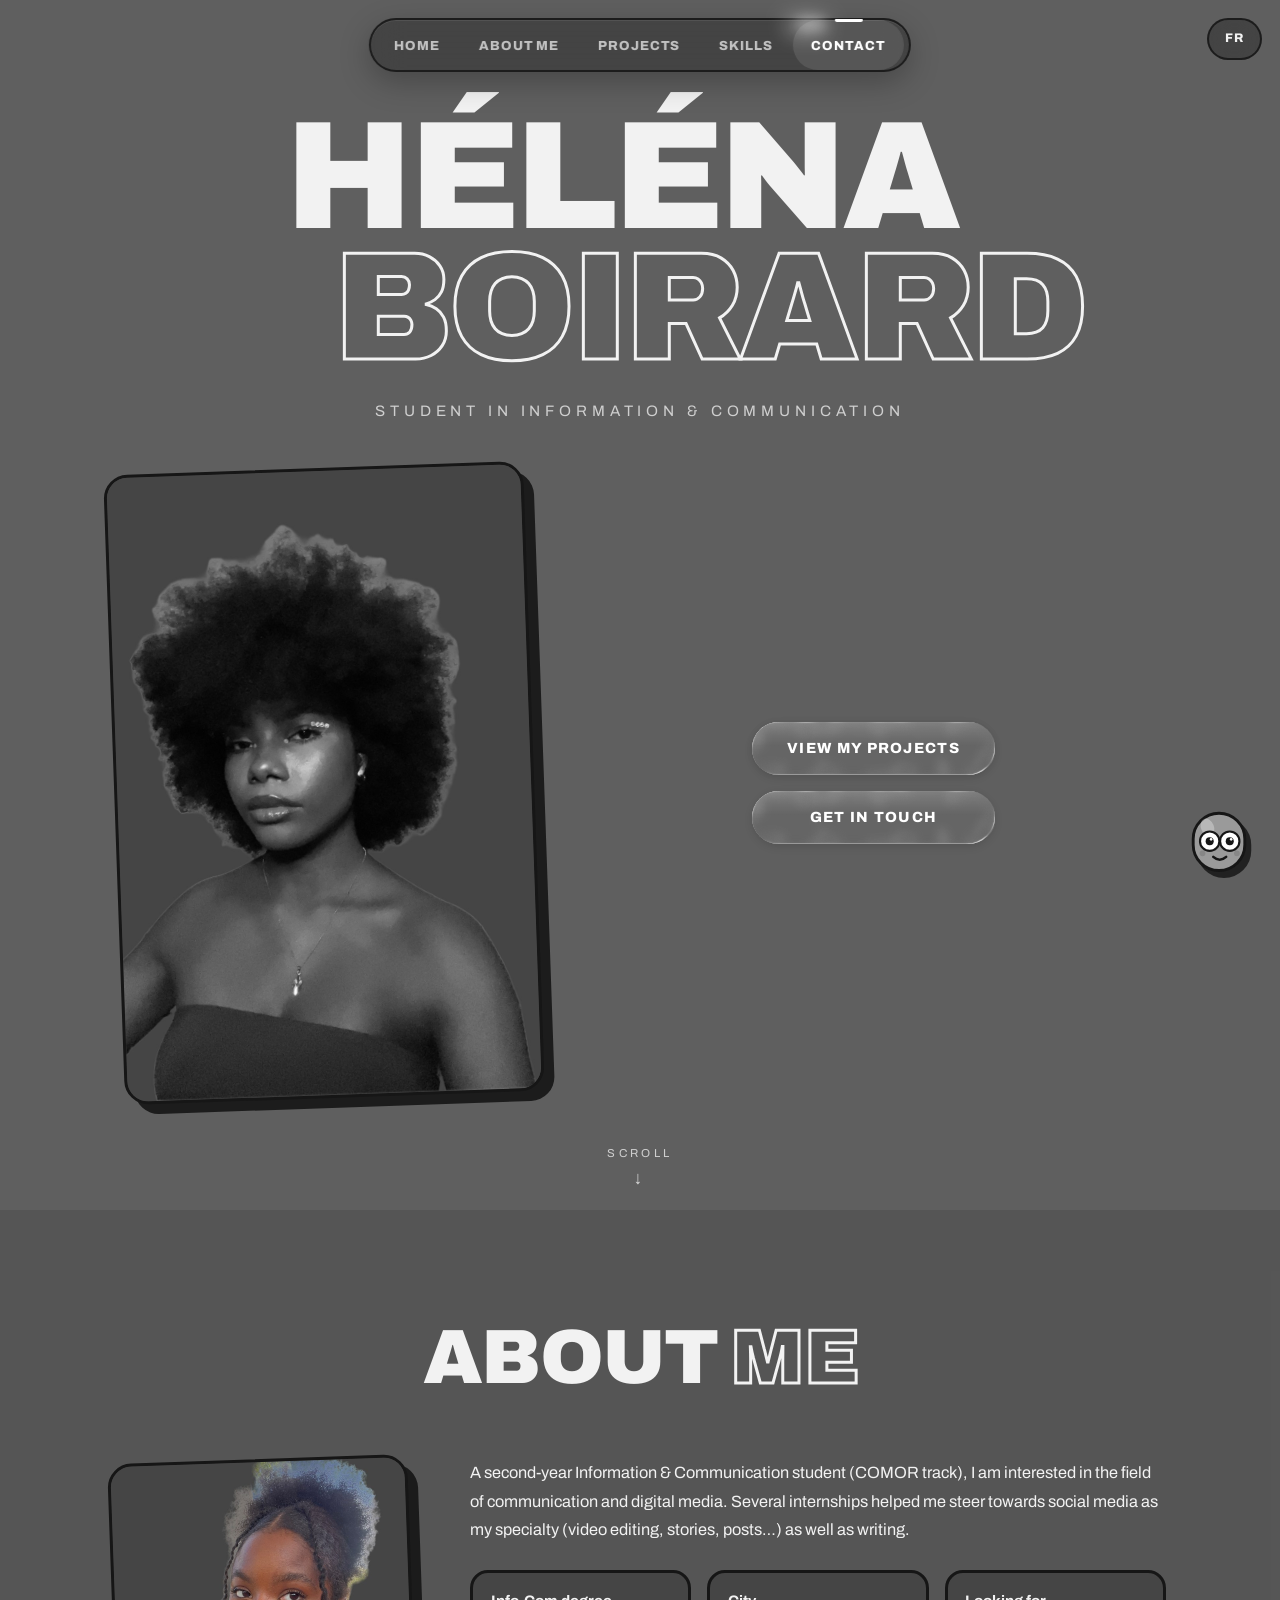
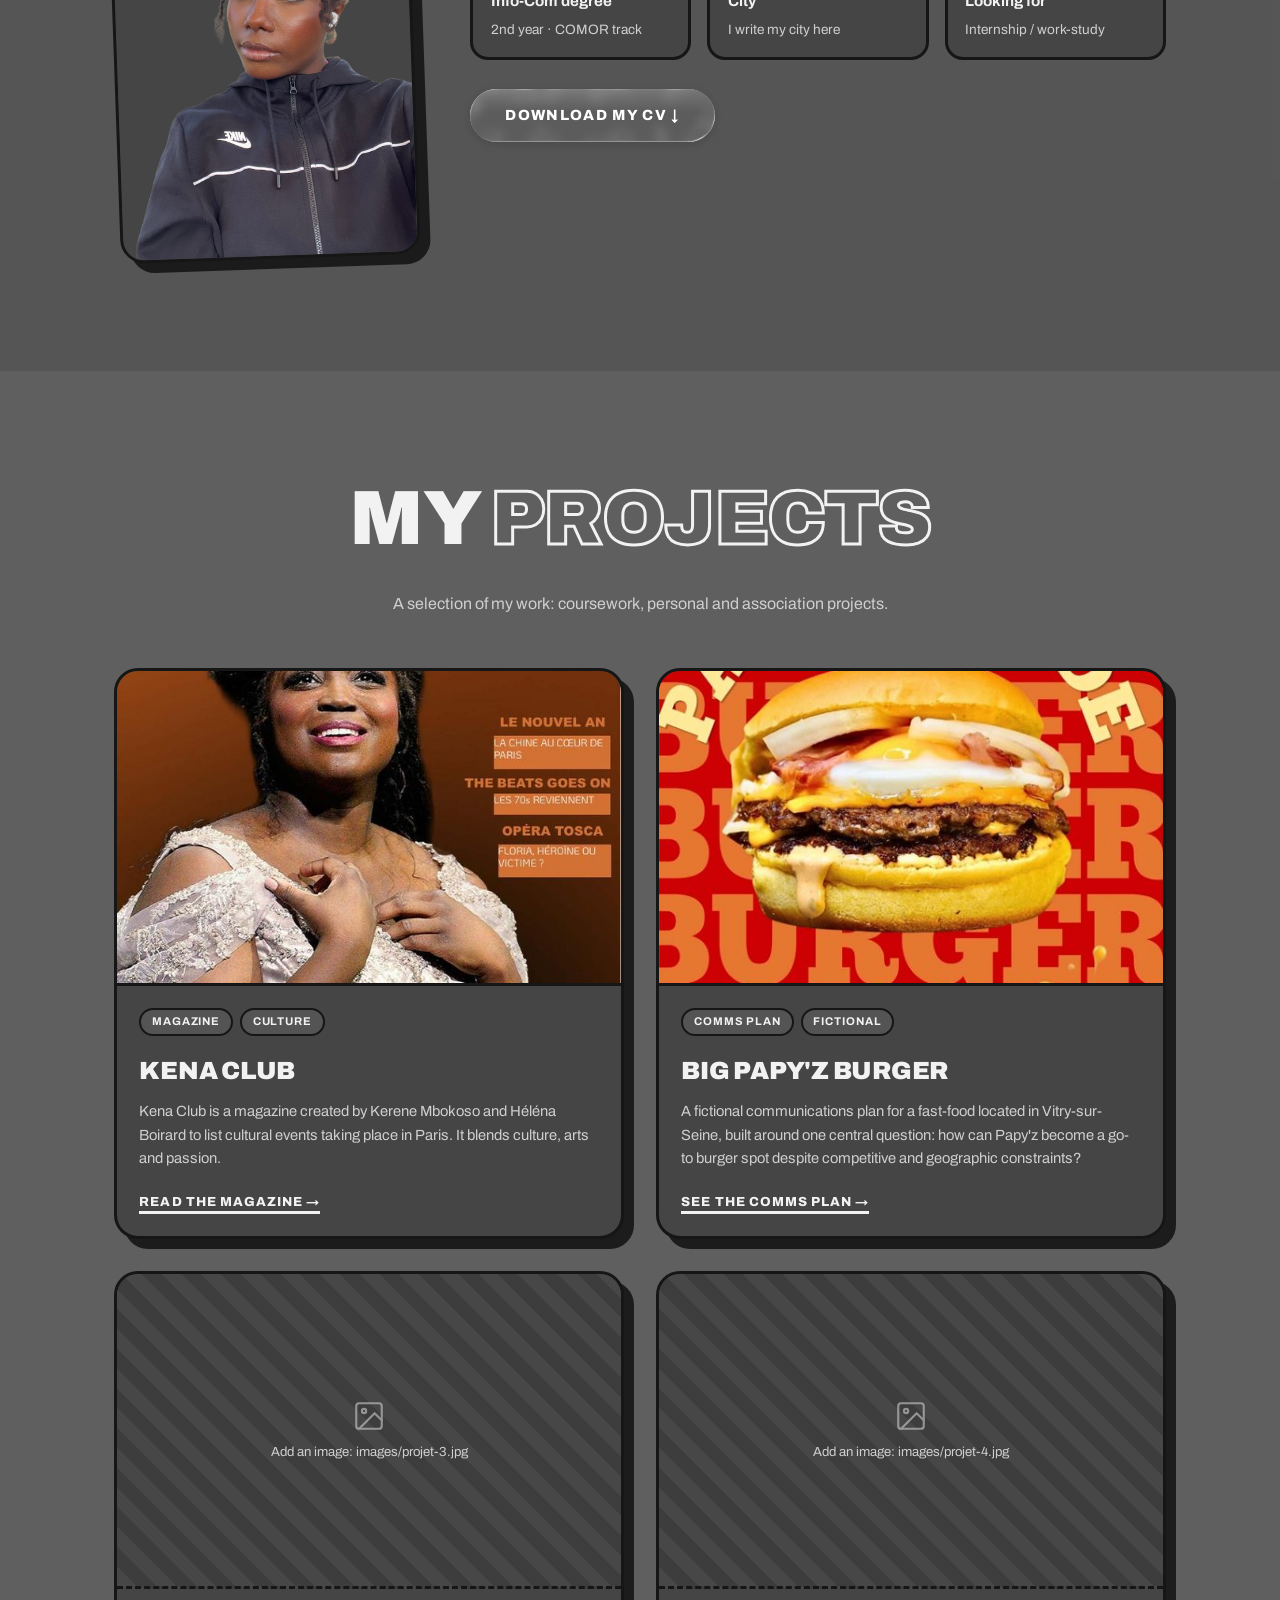
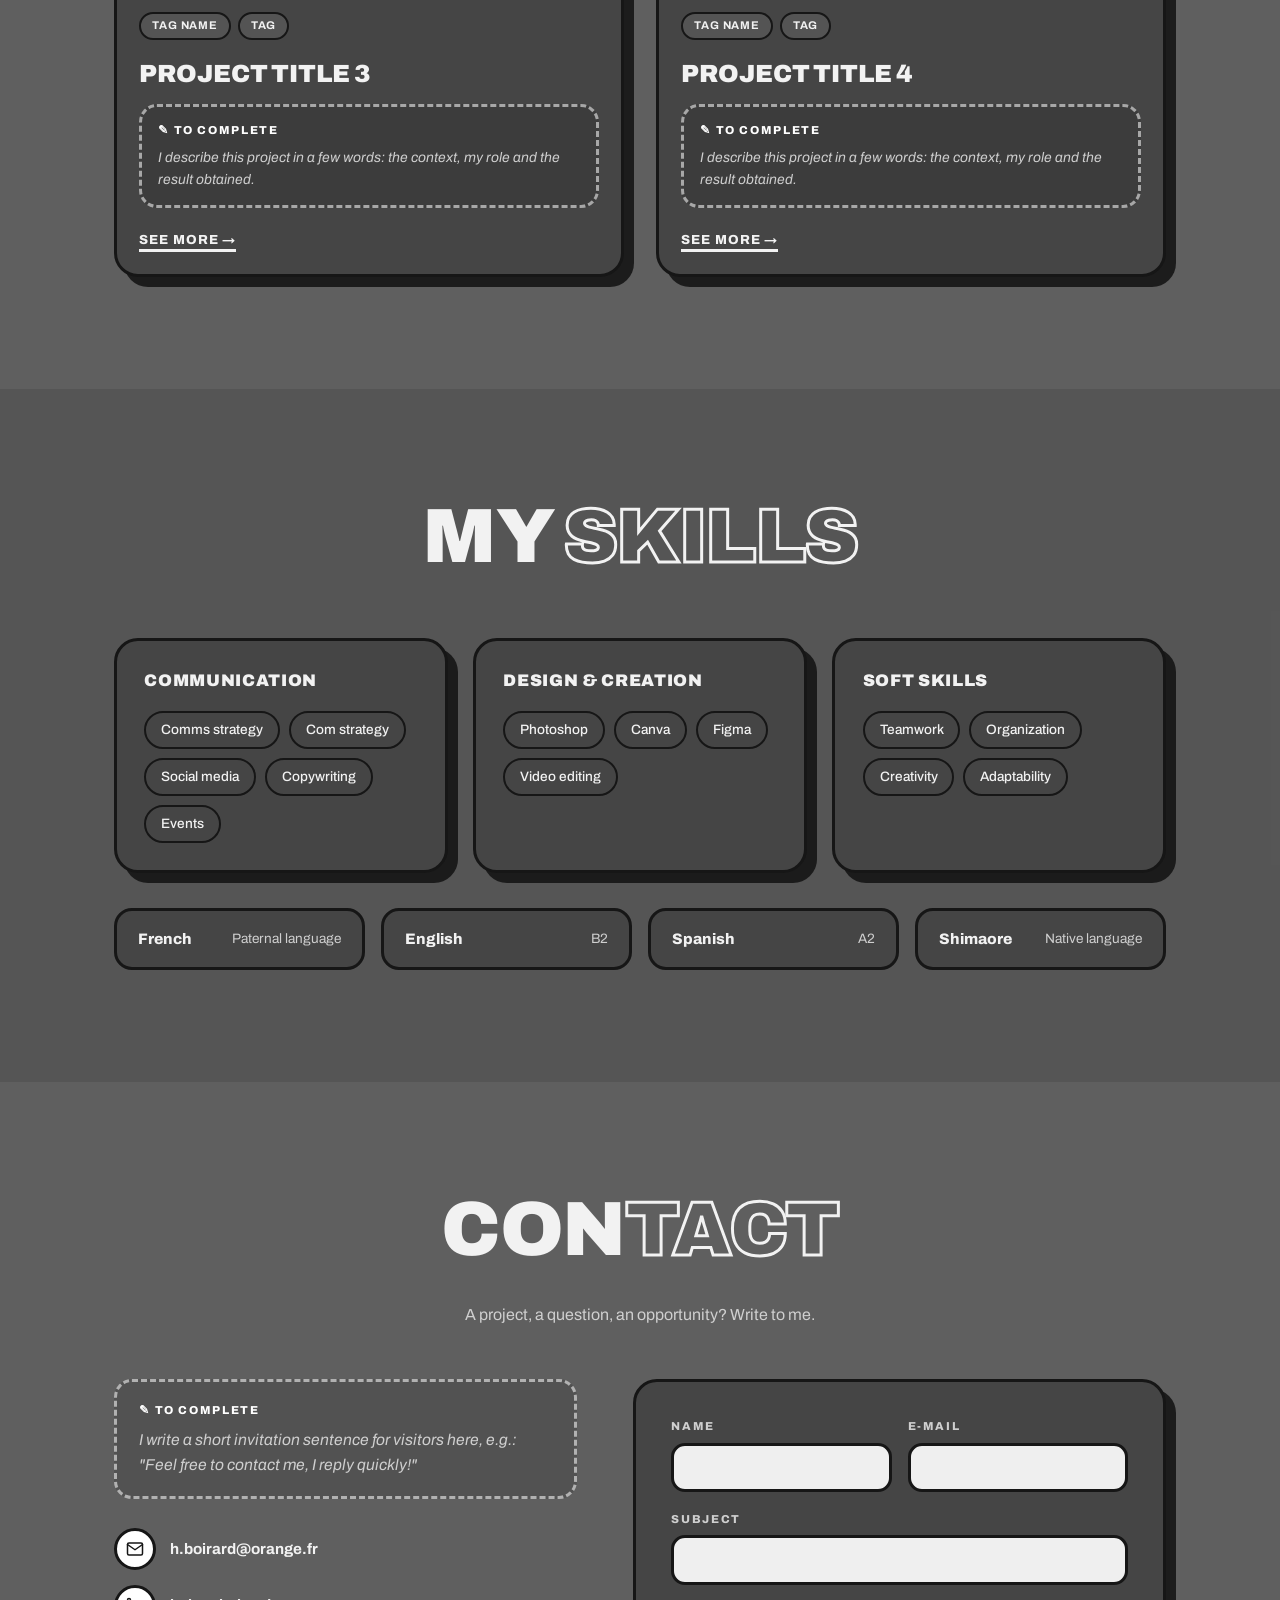
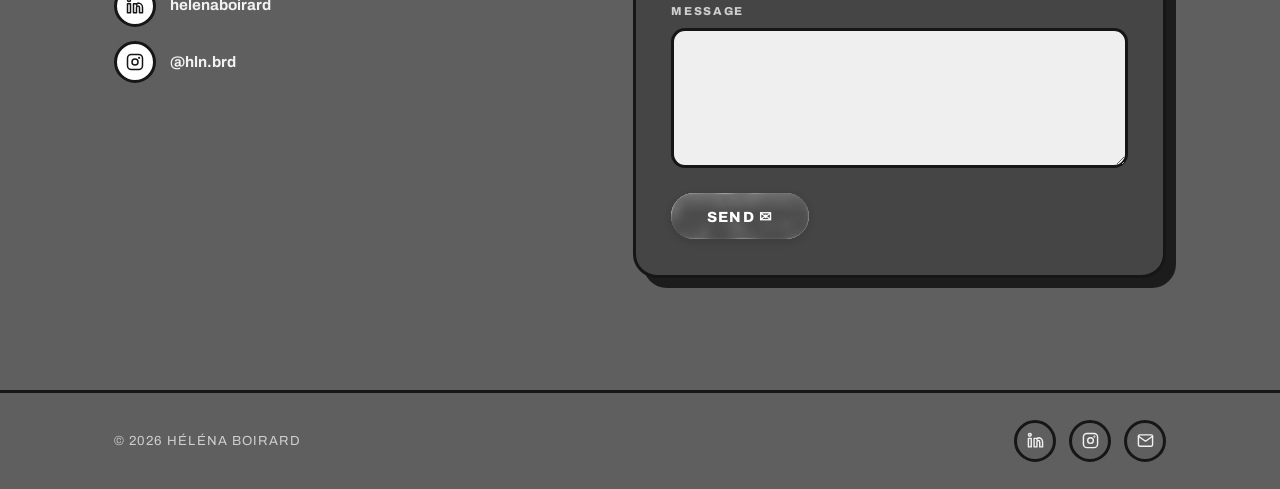
==== en/index.html @ ea080dcd "Textes réels : présentation À propos + description Papy'z (FR/EN), carte BUT 2e année COMOR" ====
<!DOCTYPE html>
<html lang="en">
<head>
  <meta charset="UTF-8">
  <meta name="viewport" content="width=device-width, initial-scale=1.0">
  <title>Héléna Boirard — Portfolio</title>
  <meta name="description" content="Portfolio of Héléna Boirard, student in Information & Communication.">
  <link rel="preconnect" href="https://fonts.googleapis.com">
  <link rel="preconnect" href="https://fonts.gstatic.com" crossorigin>
  <link href="https://fonts.googleapis.com/css2?family=Archivo:wght@500;700;900&display=swap" rel="stylesheet">
  <link rel="stylesheet" href="../css/style.css">
</head>
<body>

  <nav class="tube-nav" aria-label="Main navigation">
    <div class="tube-inner">
      <a class="tube-item active" href="#accueil">
        <span class="tube-text">Home</span>
        <span class="tube-icon"><svg width="18" height="18" viewBox="0 0 24 24" fill="none" stroke="currentColor" stroke-width="2.5" stroke-linecap="round" stroke-linejoin="round"><path d="M3 9l9-7 9 7v11a2 2 0 0 1-2 2H5a2 2 0 0 1-2-2z"/><polyline points="9 22 9 12 15 12 15 22"/></svg></span>
      </a>
      <a class="tube-item" href="#apropos">
        <span class="tube-text">About me</span>
        <span class="tube-icon"><svg width="18" height="18" viewBox="0 0 24 24" fill="none" stroke="currentColor" stroke-width="2.5" stroke-linecap="round" stroke-linejoin="round"><path d="M20 21v-2a4 4 0 0 0-4-4H8a4 4 0 0 0-4 4v2"/><circle cx="12" cy="7" r="4"/></svg></span>
      </a>
      <a class="tube-item" href="#projets">
        <span class="tube-text">Projects</span>
        <span class="tube-icon"><svg width="18" height="18" viewBox="0 0 24 24" fill="none" stroke="currentColor" stroke-width="2.5" stroke-linecap="round" stroke-linejoin="round"><rect x="2" y="7" width="20" height="14" rx="2"/><path d="M16 21V5a2 2 0 0 0-2-2h-4a2 2 0 0 0-2 2v16"/></svg></span>
      </a>
      <a class="tube-item" href="#competences">
        <span class="tube-text">Skills</span>
        <span class="tube-icon"><svg width="18" height="18" viewBox="0 0 24 24" fill="none" stroke="currentColor" stroke-width="2.5" stroke-linecap="round" stroke-linejoin="round"><polygon points="13 2 3 14 12 14 11 22 21 10 12 10 13 2"/></svg></span>
      </a>
      <a class="tube-item" href="#contact">
        <span class="tube-text">Contact</span>
        <span class="tube-icon"><svg width="18" height="18" viewBox="0 0 24 24" fill="none" stroke="currentColor" stroke-width="2.5" stroke-linecap="round" stroke-linejoin="round"><path d="M4 4h16c1.1 0 2 .9 2 2v12c0 1.1-.9 2-2 2H4c-1.1 0-2-.9-2-2V6c0-1.1.9-2 2-2z"/><path d="M22 6l-10 7L2 6"/></svg></span>
      </a>
      <div class="tube-lamp" aria-hidden="true"><i></i><b></b><u></u></div>
    </div>
  </nav>

  <div class="lang-pill">
    <a href="../index.html" lang="fr">FR</a>
  </div>

  <main class="hero container" id="accueil">
    <div class="text">
      <h1><span class="l1">Héléna</span><br><span class="outline l2">Boirard</span></h1>
      <p class="hero-role">Student in Information &amp; Communication</p>
    </div>
    <div class="hero-side">
      <div class="photo-frame">
        <img src="../images/hero.jpg" alt="Portrait of Héléna Boirard" loading="eager">
      </div>
      <div class="hero-cta">
        <a class="btn-glass" href="#projets">View my projects</a>
        <a class="btn-glass" href="#contact">Get in touch</a>
      </div>
    </div>
    <div class="scroll-hint">Scroll<span>↓</span></div>
  </main>

  <section id="apropos" class="section-alt">
    <div class="container">
      <h2 class="section-title">About <span class="outline">me</span></h2>

      <div class="about-grid">
        <div class="photo-small">
          <img src="../images/about.jpg" alt="Portrait of Héléna Boirard" loading="lazy">
        </div>

        <div class="about-text">
          <p class="about-p reveal">
            A second-year Information &amp; Communication student (COMOR track), I am
            interested in the field of communication and digital media. Several
            internships helped me steer towards social media as my specialty
            (video editing, stories, posts…) as well as writing.
          </p>

          <div class="facts reveal">
            <div class="fact"><b>Info-Com degree</b><span>2nd year · COMOR track</span></div>
            <div class="fact"><b>City</b><span>I write my city here</span></div>
            <div class="fact"><b>Looking for</b><span>Internship / work-study</span></div>
          </div>

          <a class="btn-glass" href="../docs/cv-helena-boirard.pdf" download>Download my CV ↓</a>
        </div>
      </div>
    </div>
  </section>

  <section id="projets">
    <div class="container">
      <h2 class="section-title">My <span class="outline">projects</span></h2>
      <p class="section-subtitle">A selection of my work: coursework, personal and association projects.</p>

      <div class="projects-grid">

        <article class="card reveal">
          <div class="project-visual filled">
            <img src="../images/projet-1.jpg" alt="Cover of the Kena Club magazine">
          </div>
          <div class="project-body">
            <div class="tags"><span class="tag">Magazine</span><span class="tag">Culture</span></div>
            <h3>Kena Club</h3>
            <p class="project-desc">Kena Club is a magazine created by Kerene Mbokoso and Héléna Boirard to list cultural events taking place in Paris. It blends culture, arts and passion.</p>
            <div class="project-links"><a href="../docs/kena-club.pdf" target="_blank" rel="noopener">Read the magazine →</a></div>
          </div>
        </article>

        <article class="card reveal">
          <div class="project-visual filled">
            <img src="../images/projet-2.jpg" alt="Big Papy'z burger">
          </div>
          <div class="project-body">
            <div class="tags"><span class="tag">Comms plan</span><span class="tag">Fictional</span></div>
            <h3>Big Papy'z Burger</h3>
            <p class="project-desc">A fictional communications plan for a fast-food located in Vitry-sur-Seine, built around one central question: how can Papy'z become a go-to burger spot despite competitive and geographic constraints?</p>
            <div class="project-links"><a href="../docs/papyz-plan-communication.pdf" target="_blank" rel="noopener">See the comms plan →</a></div>
          </div>
        </article>

        <article class="card reveal">
          <div class="project-visual">
            <svg width="34" height="34" viewBox="0 0 24 24" fill="none" stroke="currentColor" stroke-width="1.5" stroke-linecap="round" stroke-linejoin="round"><rect x="3" y="3" width="18" height="18" rx="2"/><circle cx="8.5" cy="8.5" r="1.5"/><path d="M21 15l-5-5L5 21"/></svg>
            <span>Add an image: images/projet-3.jpg</span>
          </div>
          <div class="project-body">
            <div class="tags"><span class="tag">Tag name</span><span class="tag">Tag</span></div>
            <h3>Project title 3</h3>
            <div class="placeholder">I describe this project in a few words: the context, my role and the result obtained.</div>
            <div class="project-links"><a href="#">See more →</a></div>
          </div>
        </article>

        <article class="card reveal">
          <div class="project-visual">
            <svg width="34" height="34" viewBox="0 0 24 24" fill="none" stroke="currentColor" stroke-width="1.5" stroke-linecap="round" stroke-linejoin="round"><rect x="3" y="3" width="18" height="18" rx="2"/><circle cx="8.5" cy="8.5" r="1.5"/><path d="M21 15l-5-5L5 21"/></svg>
            <span>Add an image: images/projet-4.jpg</span>
          </div>
          <div class="project-body">
            <div class="tags"><span class="tag">Tag name</span><span class="tag">Tag</span></div>
            <h3>Project title 4</h3>
            <div class="placeholder">I describe this project in a few words: the context, my role and the result obtained.</div>
            <div class="project-links"><a href="#">See more →</a></div>
          </div>
        </article>

      </div>
    </div>
  </section>

  <section id="competences" class="section-alt">
    <div class="container">
      <h2 class="section-title">My <span class="outline">skills</span></h2>

      <div class="skills-grid">
        <div class="skill-group reveal">
          <h3>Communication</h3>
          <div class="pills">
            <span class="pill">Comms strategy</span>
            <span class="pill">Com strategy</span>
            <span class="pill">Social media</span>
            <span class="pill">Copywriting</span>
            <span class="pill">Events</span>
          </div>
        </div>

        <div class="skill-group reveal">
          <h3>Design &amp; creation</h3>
          <div class="pills">
            <span class="pill">Photoshop</span>
            <span class="pill">Canva</span>
            <span class="pill">Figma</span>
            <span class="pill">Video editing</span>
          </div>
        </div>

        <div class="skill-group reveal">
          <h3>Soft skills</h3>
          <div class="pills">
            <span class="pill">Teamwork</span>
            <span class="pill">Organization</span>
            <span class="pill">Creativity</span>
            <span class="pill">Adaptability</span>
          </div>
        </div>
      </div>

      <div class="languages-row reveal">
        <div class="lang-item"><b>French</b><span>Paternal language</span></div>
        <div class="lang-item"><b>English</b><span>B2</span></div>
        <div class="lang-item"><b>Spanish</b><span>A2</span></div>
        <div class="lang-item"><b>Shimaore</b><span>Native language</span></div>
      </div>
    </div>
  </section>

  <section id="contact">
    <div class="container">
      <h2 class="section-title">Con<span class="outline">tact</span></h2>
      <p class="section-subtitle">A project, a question, an opportunity? Write to me.</p>

      <div class="contact-grid">
        <div class="reveal">
          <div class="placeholder">
            I write a short invitation sentence for visitors here, e.g.:
            "Feel free to contact me, I reply quickly!"
          </div>

          <div class="contact-links">
            <a class="contact-link" href="mailto:h.boirard@orange.fr">
              <span class="icon">
                <svg width="18" height="18" viewBox="0 0 24 24" fill="none" stroke="currentColor" stroke-width="2" stroke-linecap="round" stroke-linejoin="round"><path d="M4 4h16c1.1 0 2 .9 2 2v12c0 1.1-.9 2-2 2H4c-1.1 0-2-.9-2-2V6c0-1.1.9-2 2-2z"/><path d="M22 6l-10 7L2 6"/></svg>
              </span>
              h.boirard@orange.fr
            </a>
            <a class="contact-link" href="https://www.linkedin.com/in/helenaboirard" target="_blank" rel="noopener">
              <span class="icon">
                <svg width="18" height="18" viewBox="0 0 24 24" fill="none" stroke="currentColor" stroke-width="2" stroke-linecap="round" stroke-linejoin="round"><path d="M16 8a6 6 0 0 1 6 6v7h-4v-7a2 2 0 0 0-4 0v7h-4V9h4v1.5A6 6 0 0 1 16 8z"/><rect x="2" y="9" width="4" height="12"/><circle cx="4" cy="4" r="2"/></svg>
              </span>
              helenaboirard
            </a>
            <a class="contact-link" href="https://www.instagram.com/hln.brd/" target="_blank" rel="noopener">
              <span class="icon">
                <svg width="18" height="18" viewBox="0 0 24 24" fill="none" stroke="currentColor" stroke-width="2" stroke-linecap="round" stroke-linejoin="round"><rect x="2" y="2" width="20" height="20" rx="5"/><circle cx="12" cy="12" r="4"/><circle cx="17.5" cy="6.5" r="0.5"/></svg>
              </span>
              @hln.brd
            </a>
          </div>
        </div>

        <form class="contact-form reveal" id="form-contact"
              data-ok="Message sent! I'll get back to you as soon as possible."
              data-error="Oops, sending failed. Please try again or email me directly at h.boirard@orange.fr.">
          <input type="text" name="_honey" class="hp-field" tabindex="-1" autocomplete="off" aria-hidden="true">
          <input type="hidden" name="_subject" value="New message — Héléna Boirard Portfolio">
          <div class="form-row">
            <div class="field">
              <label for="nom">Name</label>
              <input type="text" id="nom" name="nom" required>
            </div>
            <div class="field">
              <label for="email">E-mail</label>
              <input type="email" id="email" name="email" required>
            </div>
          </div>
          <div class="field">
            <label for="sujet">Subject</label>
            <input type="text" id="sujet" name="sujet">
          </div>
          <div class="field">
            <label for="message">Message</label>
            <textarea id="message" name="message" required></textarea>
          </div>
          <button class="btn-glass" type="submit">Send ✉</button>
          <p class="form-status" role="status"></p>
        </form>
      </div>
    </div>
  </section>

  <footer class="site-footer">
    <div class="container footer-inner">
      <p>© <span id="annee"></span> Héléna Boirard</p>
      <div class="socials">
        <a href="https://www.linkedin.com/in/helenaboirard" target="_blank" rel="noopener" aria-label="LinkedIn">
          <svg width="17" height="17" viewBox="0 0 24 24" fill="none" stroke="currentColor" stroke-width="2" stroke-linecap="round" stroke-linejoin="round"><path d="M16 8a6 6 0 0 1 6 6v7h-4v-7a2 2 0 0 0-4 0v7h-4V9h4v1.5A6 6 0 0 1 16 8z"/><rect x="2" y="9" width="4" height="12"/><circle cx="4" cy="4" r="2"/></svg>
        </a>
        <a href="https://www.instagram.com/hln.brd/" target="_blank" rel="noopener" aria-label="Instagram">
          <svg width="17" height="17" viewBox="0 0 24 24" fill="none" stroke="currentColor" stroke-width="2" stroke-linecap="round" stroke-linejoin="round"><rect x="2" y="2" width="20" height="20" rx="5"/><circle cx="12" cy="12" r="4"/><circle cx="17.5" cy="6.5" r="0.5"/></svg>
        </a>
        <a href="mailto:h.boirard@orange.fr" aria-label="E-mail">
          <svg width="17" height="17" viewBox="0 0 24 24" fill="none" stroke="currentColor" stroke-width="2" stroke-linecap="round" stroke-linejoin="round"><path d="M4 4h16c1.1 0 2 .9 2 2v12c0 1.1-.9 2-2 2H4c-1.1 0-2-.9-2-2V6c0-1.1.9-2 2-2z"/><path d="M22 6l-10 7L2 6"/></svg>
        </a>
      </div>
    </div>
  </footer>

  <svg class="glass-defs" width="0" height="0" style="position:absolute" aria-hidden="true">
    <defs>
      <filter id="container-glass" x="0%" y="0%" width="100%" height="100%" color-interpolation-filters="sRGB">
        <feTurbulence type="fractalNoise" baseFrequency="0.05 0.05" numOctaves="1" seed="1" result="turbulence"/>
        <feGaussianBlur in="turbulence" stdDeviation="2" result="blurredNoise"/>
        <feDisplacementMap in="SourceGraphic" in2="blurredNoise" scale="70" xChannelSelector="R" yChannelSelector="B" result="displaced"/>
        <feGaussianBlur in="displaced" stdDeviation="4" result="finalBlur"/>
        <feComposite in="finalBlur" in2="finalBlur" operator="over"/>
      </filter>
    </defs>
  </svg>

  <div class="mascot" aria-hidden="true">
        <svg viewBox="0 0 120 120" width="86" height="86">
      <g class="bloub-lean">
      <rect x="24" y="24" width="72" height="80" rx="36" fill="#9a9a9a" stroke="#161616" stroke-width="4"/>
      <ellipse cx="44" cy="44" rx="9" ry="13" fill="rgba(255,255,255,0.3)" transform="rotate(-22 44 44)"/>
      <g class="bloub-eyes">
        <circle cx="47" cy="63" r="13.5" fill="#ffffff" stroke="#161616" stroke-width="3"/>
        <circle cx="75" cy="63" r="13.5" fill="#ffffff" stroke="#161616" stroke-width="3"/>
        <circle class="bloub-pupil" data-eye cx="47" cy="63" r="5.6" fill="#161616"/>
        <circle class="bloub-pupil" data-eye cx="75" cy="63" r="5.6" fill="#161616"/>
        <circle cx="49" cy="60.5" r="1.8" fill="#ffffff"/>
        <circle cx="77" cy="60.5" r="1.8" fill="#ffffff"/>
      </g>
      <path d="M52 85 Q61 93 70 85" fill="none" stroke="#161616" stroke-width="3.5" stroke-linecap="round"/>
      <circle cx="37" cy="80" r="4" fill="rgba(22,22,22,0.14)"/>
      <circle cx="85" cy="80" r="4" fill="rgba(22,22,22,0.14)"/>
      </g>
    </svg>
  </div>

  <script src="../js/main.js"></script>
</body>
</html>
---- css/style.css ----
:root {
  --bg: #5f5f5f;
  --card: #454545;
  --deep: #3d3d3d;
  --line: #161616;
  --text: #f2f2f2;
  --muted: #cfcfcf;
  --radius: 24px;
  --shadow: 10px 10px 0 rgba(22, 22, 22, 0.9);
}

* {
  margin: 0;
  padding: 0;
  box-sizing: border-box;
}

html {
  scroll-behavior: smooth;
}

body {
  background: var(--bg);
  color: var(--text);
  font-family: "Archivo", Arial, Helvetica, sans-serif;
  line-height: 1.6;
  overflow-x: hidden;
}

::selection {
  background: #161616;
  color: #fff;
}

img { max-width: 100%; display: block; }
a { color: inherit; text-decoration: none; }
ul { list-style: none; }

.container {
  max-width: 1100px;
  margin-inline: auto;
  padding-inline: 1.5rem;
}

.section-title {
  text-align: center;
  font-size: clamp(2.6rem, 7vw, 4.8rem);
  font-weight: 900;
  text-transform: uppercase;
  letter-spacing: -0.02em;
  line-height: 0.95;
  margin-bottom: clamp(2.5rem, 6vw, 4rem);
}

.section-title .outline {
  color: transparent;
  -webkit-text-stroke: 3px var(--text);
}

.section-subtitle {
  text-align: center;
  color: var(--muted);
  max-width: 55ch;
  margin: -1.8rem auto 3.2rem;
}

.tube-nav {
  position: fixed;
  left: 50%;
  transform: translateX(-50%);
  top: 18px;
  z-index: 100;
}

@media (max-width: 767px) {
  .tube-nav {
    top: auto;
    bottom: 14px;
  }
}

.tube-inner {
  position: relative;
  display: flex;
  align-items: center;
  gap: 2px;
  padding: 5px;
  border-radius: 999px;
  background: rgba(46, 46, 46, 0.55);
  border: 2px solid rgba(22, 22, 22, 0.85);
  backdrop-filter: blur(16px) saturate(1.1);
  -webkit-backdrop-filter: blur(16px) saturate(1.1);
  box-shadow:
    0 10px 30px rgba(0, 0, 0, 0.25),
    inset 0 1px 0 rgba(255, 255, 255, 0.08);
}

.tube-item {
  position: relative;
  z-index: 1;
  display: flex;
  align-items: center;
  gap: 0.45rem;
  padding: 0.6rem 1.15rem;
  border-radius: 999px;
  font-size: 0.82rem;
  font-weight: 800;
  letter-spacing: 0.07em;
  text-transform: uppercase;
  color: rgba(242, 242, 242, 0.72);
  transition: color 0.3s;
}
.tube-item:hover,
.tube-item.active { color: #fff; }

.tube-icon { display: none; line-height: 0; }

@media (max-width: 767px) {
  .tube-text { display: none; }
  .tube-icon { display: block; }
  .tube-item { padding: 0.68rem 1rem; }
}

.tube-lamp {
  position: absolute;
  top: 0;
  height: 100%;
  border-radius: 999px;
  background: rgba(255, 255, 255, 0.1);
  pointer-events: none;
  transition:
    left 0.5s cubic-bezier(0.34, 1.4, 0.44, 1),
    width 0.5s cubic-bezier(0.34, 1.4, 0.44, 1);
}
.tube-lamp i {
  position: absolute;
  top: -1px;
  left: 50%;
  transform: translateX(-50%);
  width: 28px;
  height: 3px;
  background: #fff;
  border-radius: 3px 3px 6px 6px;
}
.tube-lamp b {
  position: absolute;
  top: -4px;
  left: -8px;
  width: 44px;
  height: 20px;
  background: rgba(255, 255, 255, 0.35);
  border-radius: 999px;
  filter: blur(10px);
}
.tube-lamp u {
  position: absolute;
  top: -2px;
  left: 4px;
  width: 28px;
  height: 12px;
  background: rgba(255, 255, 255, 0.3);
  border-radius: 999px;
  filter: blur(6px);
}

.lang-pill {
  position: fixed;
  top: 18px;
  right: 18px;
  z-index: 100;
}
.lang-pill a {
  display: block;
  padding: 0.55rem 1rem;
  border-radius: 999px;
  border: 2px solid rgba(22, 22, 22, 0.85);
  background: rgba(46, 46, 46, 0.55);
  backdrop-filter: blur(16px);
  -webkit-backdrop-filter: blur(16px);
  font-weight: 800;
  font-size: 0.78rem;
  letter-spacing: 0.08em;
  transition: background 0.25s, color 0.25s;
}
.lang-pill a:hover {
  background: #fff;
  color: #161616;
}

.btn-glass {
  position: relative;
  isolation: isolate;
  display: inline-flex;
  align-items: center;
  justify-content: center;
  gap: 0.6rem;
  padding: 1em 2.4em;
  border: none;
  border-radius: 999px;
  cursor: pointer;
  font-family: inherit;
  font-size: 0.92rem;
  font-weight: 800;
  letter-spacing: 0.09em;
  text-transform: uppercase;
  color: #fff;
  background: rgba(255, 255, 255, 0.04);
  box-shadow:
    0 0 8px rgba(0, 0, 0, 0.04),
    0 3px 8px rgba(0, 0, 0, 0.1),
    inset 3px 3px 0.5px -3px rgba(255, 255, 255, 0.55),
    inset -3px -3px 0.5px -3px rgba(255, 255, 255, 0.45),
    inset 1px 1px 1px -0.5px rgba(255, 255, 255, 0.6),
    inset -1px -1px 1px -0.5px rgba(255, 255, 255, 0.55),
    inset 0 0 6px 6px rgba(255, 255, 255, 0.06),
    inset 0 0 2px 2px rgba(255, 255, 255, 0.05);
  transition: transform 0.3s cubic-bezier(0.34, 1.4, 0.44, 1), box-shadow 0.3s;
}
.btn-glass::before {
  content: "";
  position: absolute;
  inset: 0;
  z-index: -1;
  border-radius: inherit;
  backdrop-filter: blur(3px);
  -webkit-backdrop-filter: blur(3px);
}
.btn-glass::after {
  content: "";
  position: absolute;
  inset: 0;
  z-index: -1;
  border-radius: inherit;
  background: linear-gradient(to bottom, rgba(255, 255, 255, 0.16), transparent 45%);
  pointer-events: none;
}
.btn-glass:hover {
  transform: translateY(-2px) scale(1.04);
  box-shadow:
    0 6px 18px rgba(0, 0, 0, 0.18),
    inset 3px 3px 0.5px -3px rgba(255, 255, 255, 0.65),
    inset -3px -3px 0.5px -3px rgba(255, 255, 255, 0.55),
    inset 1px 1px 1px -0.5px rgba(255, 255, 255, 0.7),
    inset -1px -1px 1px -0.5px rgba(255, 255, 255, 0.6),
    inset 0 0 6px 6px rgba(255, 255, 255, 0.08),
    inset 0 0 2px 2px rgba(255, 255, 255, 0.06);
}
.btn-glass:active { transform: scale(0.97); }

@supports (backdrop-filter: url(#container-glass)) {
  .btn-glass::before {
    backdrop-filter: blur(2px) url(#container-glass);
  }
}

.hero {
  min-height: 100svh;
  display: flex;
  flex-direction: column;
  justify-content: center;
  align-items: flex-start;
  gap: clamp(2rem, 5vh, 4rem);
  position: relative;
  padding-block: 7rem 7rem;
}

.hero h1 {
  font-size: clamp(3.2rem, 12vw, 10rem);
  font-weight: 900;
  text-transform: uppercase;
  line-height: 0.85;
  letter-spacing: -0.03em;
}
.hero h1 .outline {
  color: transparent;
  -webkit-text-stroke: 3px var(--text);
}

.hero .text {
  align-self: center;
  text-align: center;
}

.hero h1 .l1 {
  display: inline-block;
  transform: translateX(-0.12em);
}
.hero h1 .l2 {
  display: inline-block;
  transform: translateX(0.45em);
}

.hero-role {
  margin-top: 1.6rem;
  font-size: clamp(0.72rem, 1.5vw, 0.95rem);
  letter-spacing: 0.32em;
  text-transform: uppercase;
  color: var(--muted);
}

.hero-side {
  display: flex;
  align-items: center;
  gap: clamp(3rem, 17vw, 15rem);
}

.hero-cta {
  display: flex;
  flex-direction: column;
  gap: 1rem;
}

.photo-frame {
  width: min(420px, 78vw);
  aspect-ratio: 2 / 3;
  border: 3px solid var(--line);
  border-radius: var(--radius);
  box-shadow: var(--shadow);
  overflow: hidden;
  transform: rotate(-2deg);
  transition: transform 0.35s;
  background: var(--deep);
}
.photo-frame:hover { transform: rotate(0deg); }
.photo-frame img {
  width: 100%;
  height: 100%;
  object-fit: cover;
}

.scroll-hint {
  position: absolute;
  bottom: 1.4rem;
  left: 50%;
  transform: translateX(-50%);
  font-size: 0.72rem;
  letter-spacing: 0.3em;
  text-transform: uppercase;
  color: var(--muted);
  display: flex;
  flex-direction: column;
  align-items: center;
  gap: 0.4rem;
  animation: float 2.2s ease-in-out infinite;
}
@keyframes float {
  0%, 100% { transform: translate(-50%, 0); }
  50% { transform: translate(-50%, 8px); }
}

section { padding-block: clamp(4rem, 9vw, 7rem); }
section[id] { scroll-margin-top: 96px; }
.section-alt { background: rgba(22, 22, 22, 0.12); }

.placeholder {
  border: 3px dashed rgba(255, 255, 255, 0.55);
  border-radius: 18px;
  background: rgba(22, 22, 22, 0.16);
  padding: 1.2rem 1.4rem;
  color: var(--muted);
  font-style: italic;
  font-size: 0.98rem;
}
.placeholder::before {
  content: "✎ À compléter";
  display: block;
  font-style: normal;
  font-size: 0.72rem;
  font-weight: 800;
  letter-spacing: 0.14em;
  text-transform: uppercase;
  color: #fff;
  margin-bottom: 0.45rem;
}
html[lang="en"] .placeholder::before { content: "✎ To complete"; }

.about-grid {
  display: grid;
  grid-template-columns: 300px 1fr;
  gap: clamp(2rem, 5vw, 3.5rem);
  align-items: start;
}

.photo-small {
  aspect-ratio: 3 / 4;
  border: 3px solid var(--line);
  border-radius: var(--radius);
  box-shadow: var(--shadow);
  overflow: hidden;
  transform: rotate(-2deg);
  transition: transform 0.35s;
  background: var(--deep);
}
.photo-small:hover { transform: rotate(0deg); }
.photo-small img {
  width: 100%;
  height: 100%;
  object-fit: cover;
}

.about-text .about-p {
  margin-bottom: 1.6rem;
  font-size: 1.02rem;
  line-height: 1.75;
  color: var(--text);
}
.about-text .about-p strong { color: #fff; }

.facts {
  display: grid;
  grid-template-columns: repeat(3, 1fr);
  gap: 1rem;
  margin-bottom: 1.8rem;
}
.fact {
  background: var(--card);
  border: 3px solid var(--line);
  border-radius: 18px;
  padding: 1rem 1.1rem;
}
.fact b {
  display: block;
  font-size: 0.95rem;
  margin-bottom: 0.15rem;
}
.fact span { color: var(--muted); font-size: 0.85rem; }

.projects-grid {
  display: grid;
  grid-template-columns: repeat(2, 1fr);
  gap: 2rem;
}

.card {
  background: var(--card);
  border: 3px solid var(--line);
  border-radius: var(--radius);
  overflow: hidden;
  box-shadow: var(--shadow);
  transition: transform 0.25s, box-shadow 0.25s;
}
.card:hover {
  transform: translate(-5px, -5px);
  box-shadow: 16px 16px 0 rgba(22, 22, 22, 0.9);
}

.project-visual {
  aspect-ratio: 16 / 10;
  background:
    repeating-linear-gradient(45deg, rgba(255,255,255,0.05) 0 14px, transparent 14px 28px),
    var(--deep);
  border-bottom: 3px dashed var(--line);
  display: flex;
  flex-direction: column;
  align-items: center;
  justify-content: center;
  gap: 0.5rem;
  color: var(--muted);
  font-size: 0.82rem;
  text-align: center;
  padding: 1rem;
}
.project-visual svg { opacity: 0.6; }

.project-visual.filled { padding: 0; border-bottom-style: solid; }
.project-visual.filled img {
  width: 100%;
  height: 100%;
  object-fit: cover;
}

.project-body { padding: 1.4rem; }

.tags {
  display: flex;
  flex-wrap: wrap;
  gap: 0.45rem;
  margin-bottom: 0.9rem;
}
.tag {
  border: 2px solid var(--line);
  border-radius: 999px;
  padding: 0.28em 0.95em;
  font-size: 0.7rem;
  font-weight: 700;
  letter-spacing: 0.08em;
  text-transform: uppercase;
  background: rgba(255, 255, 255, 0.08);
}

.card h3 {
  font-size: clamp(1.25rem, 2.5vw, 1.55rem);
  font-weight: 900;
  text-transform: uppercase;
  letter-spacing: -0.01em;
  margin-bottom: 0.6rem;
}

.project-desc {
  font-size: 0.92rem;
  color: var(--muted);
  margin-bottom: 1.1rem;
}

.card .placeholder {
  padding: 0.9rem 1rem;
  font-size: 0.87rem;
  margin-bottom: 1.1rem;
}

.project-links a {
  font-weight: 800;
  text-transform: uppercase;
  font-size: 0.82rem;
  letter-spacing: 0.08em;
  border-bottom: 3px solid var(--text);
  padding-bottom: 2px;
  transition: background 0.25s, color 0.25s, border-color 0.25s;
}
.project-links a:hover {
  background: #fff;
  color: #161616;
  border-color: #fff;
}

.skills-grid {
  display: grid;
  grid-template-columns: repeat(3, 1fr);
  gap: 1.6rem;
}

.skill-group {
  background: var(--card);
  border: 3px solid var(--line);
  border-radius: var(--radius);
  box-shadow: var(--shadow);
  padding: 1.7rem;
  transition: transform 0.25s, box-shadow 0.25s;
}
.skill-group:hover {
  transform: translate(-4px, -4px);
  box-shadow: 15px 15px 0 rgba(22, 22, 22, 0.9);
}
.skill-group h3 {
  font-size: 1.05rem;
  font-weight: 900;
  text-transform: uppercase;
  letter-spacing: 0.04em;
  margin-bottom: 1rem;
}

.pills {
  display: flex;
  flex-wrap: wrap;
  gap: 0.55rem;
}
.pill {
  border: 2px solid var(--line);
  border-radius: 999px;
  padding: 0.45em 1.1em;
  font-size: 0.85rem;
  font-weight: 500;
  transition: background 0.25s, color 0.25s, transform 0.25s;
}
.pill:hover {
  background: #fff;
  color: #161616;
  transform: translateY(-2px);
}

.languages-row {
  margin-top: 2.2rem;
  display: grid;
  grid-template-columns: repeat(4, 1fr);
  gap: 1rem;
}
.lang-item {
  background: var(--card);
  border: 3px solid var(--line);
  border-radius: 18px;
  padding: 1rem 1.3rem;
  display: flex;
  justify-content: space-between;
  align-items: center;
  gap: 0.8rem;
}
.lang-item b { font-weight: 800; font-size: 0.95rem; }
.lang-item span { color: var(--muted); font-size: 0.85rem; text-align: right; }

.contact-grid {
  display: grid;
  grid-template-columns: 1fr 1.15fr;
  gap: clamp(2rem, 5vw, 3.5rem);
  align-items: start;
}

.contact-links {
  display: flex;
  flex-direction: column;
  gap: 0.9rem;
  margin-top: 1.8rem;
}
.contact-link {
  display: inline-flex;
  align-items: center;
  gap: 0.85rem;
  font-weight: 700;
  font-size: 0.95rem;
  width: fit-content;
  transition: transform 0.25s;
}
.contact-link:hover { transform: translateX(5px); }
.contact-link .icon {
  display: grid;
  place-items: center;
  width: 42px;
  height: 42px;
  background: #fff;
  color: #161616;
  border: 3px solid var(--line);
  border-radius: 50%;
  flex-shrink: 0;
}

.contact-form {
  background: var(--card);
  border: 3px solid var(--line);
  border-radius: var(--radius);
  box-shadow: var(--shadow);
  padding: clamp(1.5rem, 4vw, 2.2rem);
}

.form-row {
  display: grid;
  grid-template-columns: 1fr 1fr;
  gap: 1rem;
}
.hp-field {
  position: absolute;
  left: -9999px;
  width: 1px;
  height: 1px;
  opacity: 0;
}
.form-status {
  margin-top: 0.9rem;
  font-weight: 700;
  font-size: 0.95rem;
  display: none;
}
.form-status.ok { display: block; color: #9fe8a9; }
.form-status.ko { display: block; color: #ffab9e; }

.mascot {
  position: fixed;
  right: 18px;
  bottom: 18px;
  z-index: 40;
  pointer-events: none;
}
.mascot svg {
  display: block;
  filter: drop-shadow(5px 6px 0 rgba(22, 22, 22, 0.85));
  animation: bloub-float 3.2s ease-in-out infinite alternate;
}
.bloub-eyes {
  transform-box: fill-box;
  transform-origin: center;
  animation: bloub-blink 4.6s infinite;
}
.bloub-lean {
  transform-box: fill-box;
  transform-origin: center;
  transition: transform 0.18s ease-out;
}
.bloub-pupil { transition: transform 0.12s ease-out; }
@keyframes bloub-float {
  from { transform: translateY(0); }
  to   { transform: translateY(-7px); }
}
@keyframes bloub-blink {
  0%, 93%, 100% { transform: scaleY(1); }
  96%           { transform: scaleY(0.08); }
}
@media (max-width: 900px) {
  .mascot { display: none; }
}
@media (prefers-reduced-motion: reduce) {
  .mascot svg, .bloub-eyes { animation: none; }
}
.field { margin-bottom: 1.1rem; }
.field label {
  display: block;
  font-size: 0.72rem;
  font-weight: 800;
  letter-spacing: 0.14em;
  text-transform: uppercase;
  color: var(--muted);
  margin-bottom: 0.45rem;
}
.field input,
.field textarea {
  width: 100%;
  background: #efefef;
  color: #161616;
  border: 3px solid var(--line);
  border-radius: 14px;
  padding: 0.85rem 1rem;
  font-family: inherit;
  font-size: 0.95rem;
  transition: box-shadow 0.25s, transform 0.25s;
}
.field input:focus,
.field textarea:focus {
  outline: none;
  transform: translate(-3px, -3px);
  box-shadow: 5px 5px 0 rgba(22, 22, 22, 0.55);
}
.field textarea {
  resize: vertical;
  min-height: 140px;
}

.site-footer {
  border-top: 3px solid var(--line);
  padding-block: 1.7rem;
}
.footer-inner {
  display: flex;
  align-items: center;
  justify-content: space-between;
  flex-wrap: wrap;
  gap: 1rem;
}
.footer-inner p {
  font-size: 0.82rem;
  letter-spacing: 0.08em;
  text-transform: uppercase;
  color: var(--muted);
}
.socials { display: flex; gap: 0.8rem; }
.socials a {
  display: grid;
  place-items: center;
  width: 42px;
  height: 42px;
  border: 3px solid var(--line);
  border-radius: 50%;
  transition: background 0.25s, color 0.25s, transform 0.25s;
}
.socials a:hover {
  background: #fff;
  color: #161616;
  transform: translateY(-3px);
}

.reveal {
  opacity: 0;
  transform: translateY(26px);
  transition: opacity 0.65s ease, transform 0.65s ease;
}
.reveal.visible { opacity: 1; transform: none; }

@media (prefers-reduced-motion: reduce) {
  html { scroll-behavior: auto; }
  .reveal { opacity: 1; transform: none; transition: none; }
  .scroll-hint { animation: none; }
}

@media (max-width: 900px) {
  .about-grid { grid-template-columns: 1fr; }
  .photo-small { max-width: 320px; }
  .projects-grid { grid-template-columns: 1fr; }
  .skills-grid { grid-template-columns: 1fr; }
  .languages-row { grid-template-columns: repeat(2, 1fr); }
  .contact-grid { grid-template-columns: 1fr; }
  .hero { min-height: auto; padding-block: 4.5rem 8rem; align-items: center; }
  .hero-side { flex-direction: column; gap: 1.6rem; }
  .hero-cta { flex-direction: row; flex-wrap: wrap; justify-content: center; }
  .photo-frame { width: min(340px, 80vw); }
  section[id] { scroll-margin-top: 24px; }
}

@media (max-width: 560px) {
  .tube-item { padding: 0.6rem 0.85rem; font-size: 0.74rem; }
  .lang-pill { top: 12px; right: 12px; }
  .form-row { grid-template-columns: 1fr; }
  .facts { grid-template-columns: 1fr; }
  .section-title .outline,
  .hero h1 .outline { -webkit-text-stroke-width: 2px; }
}
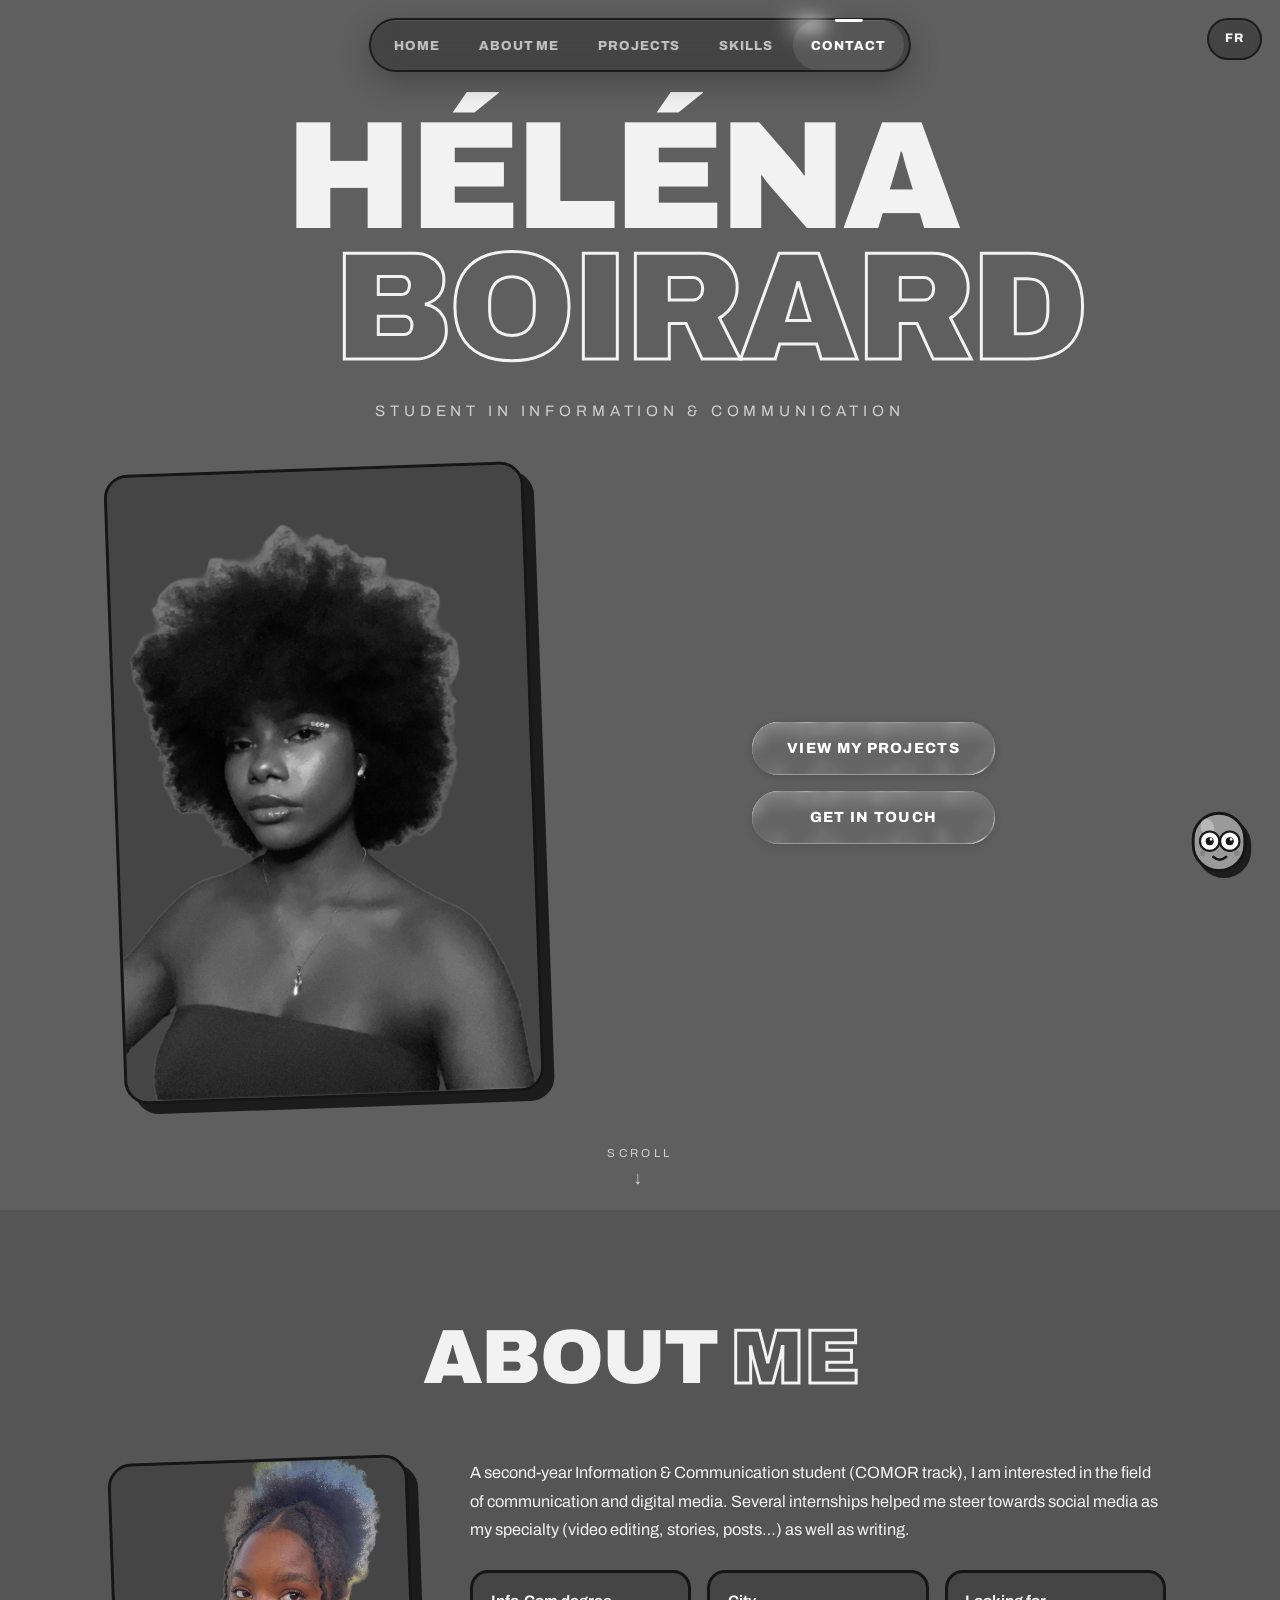
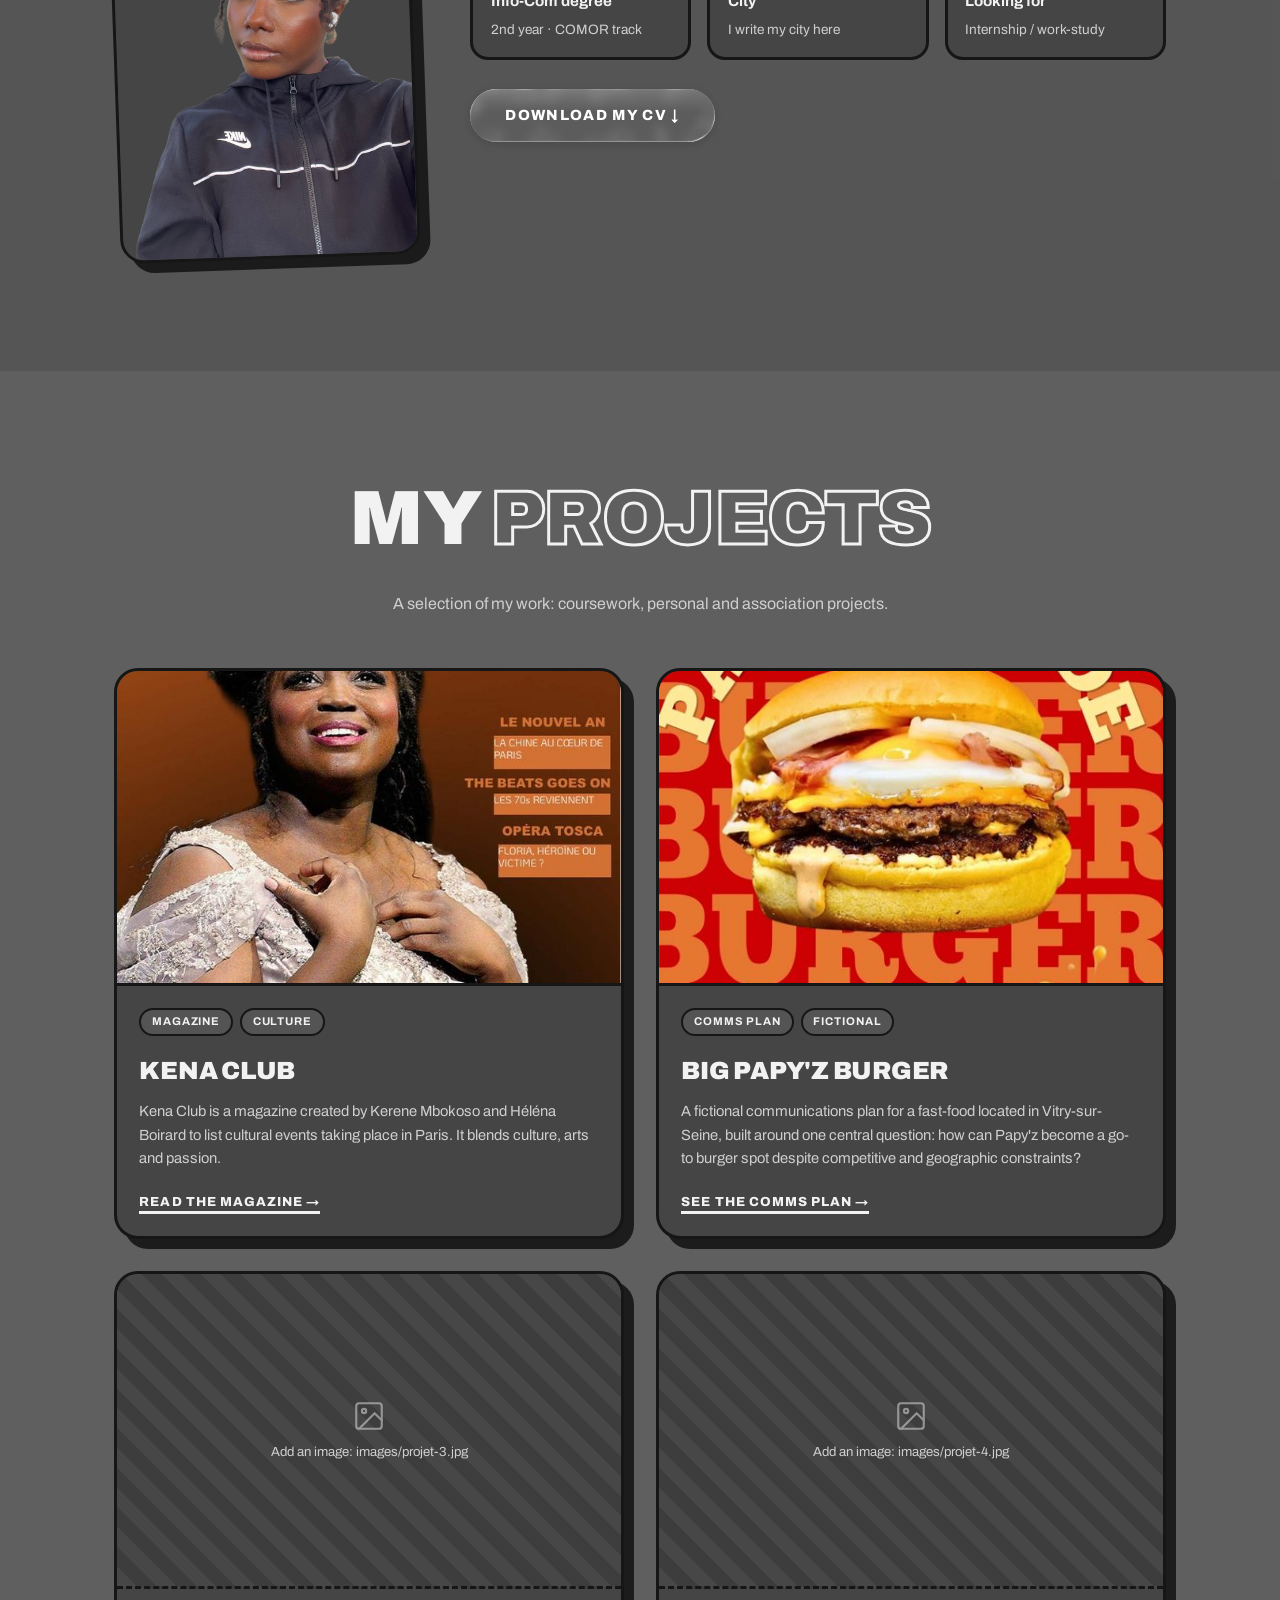
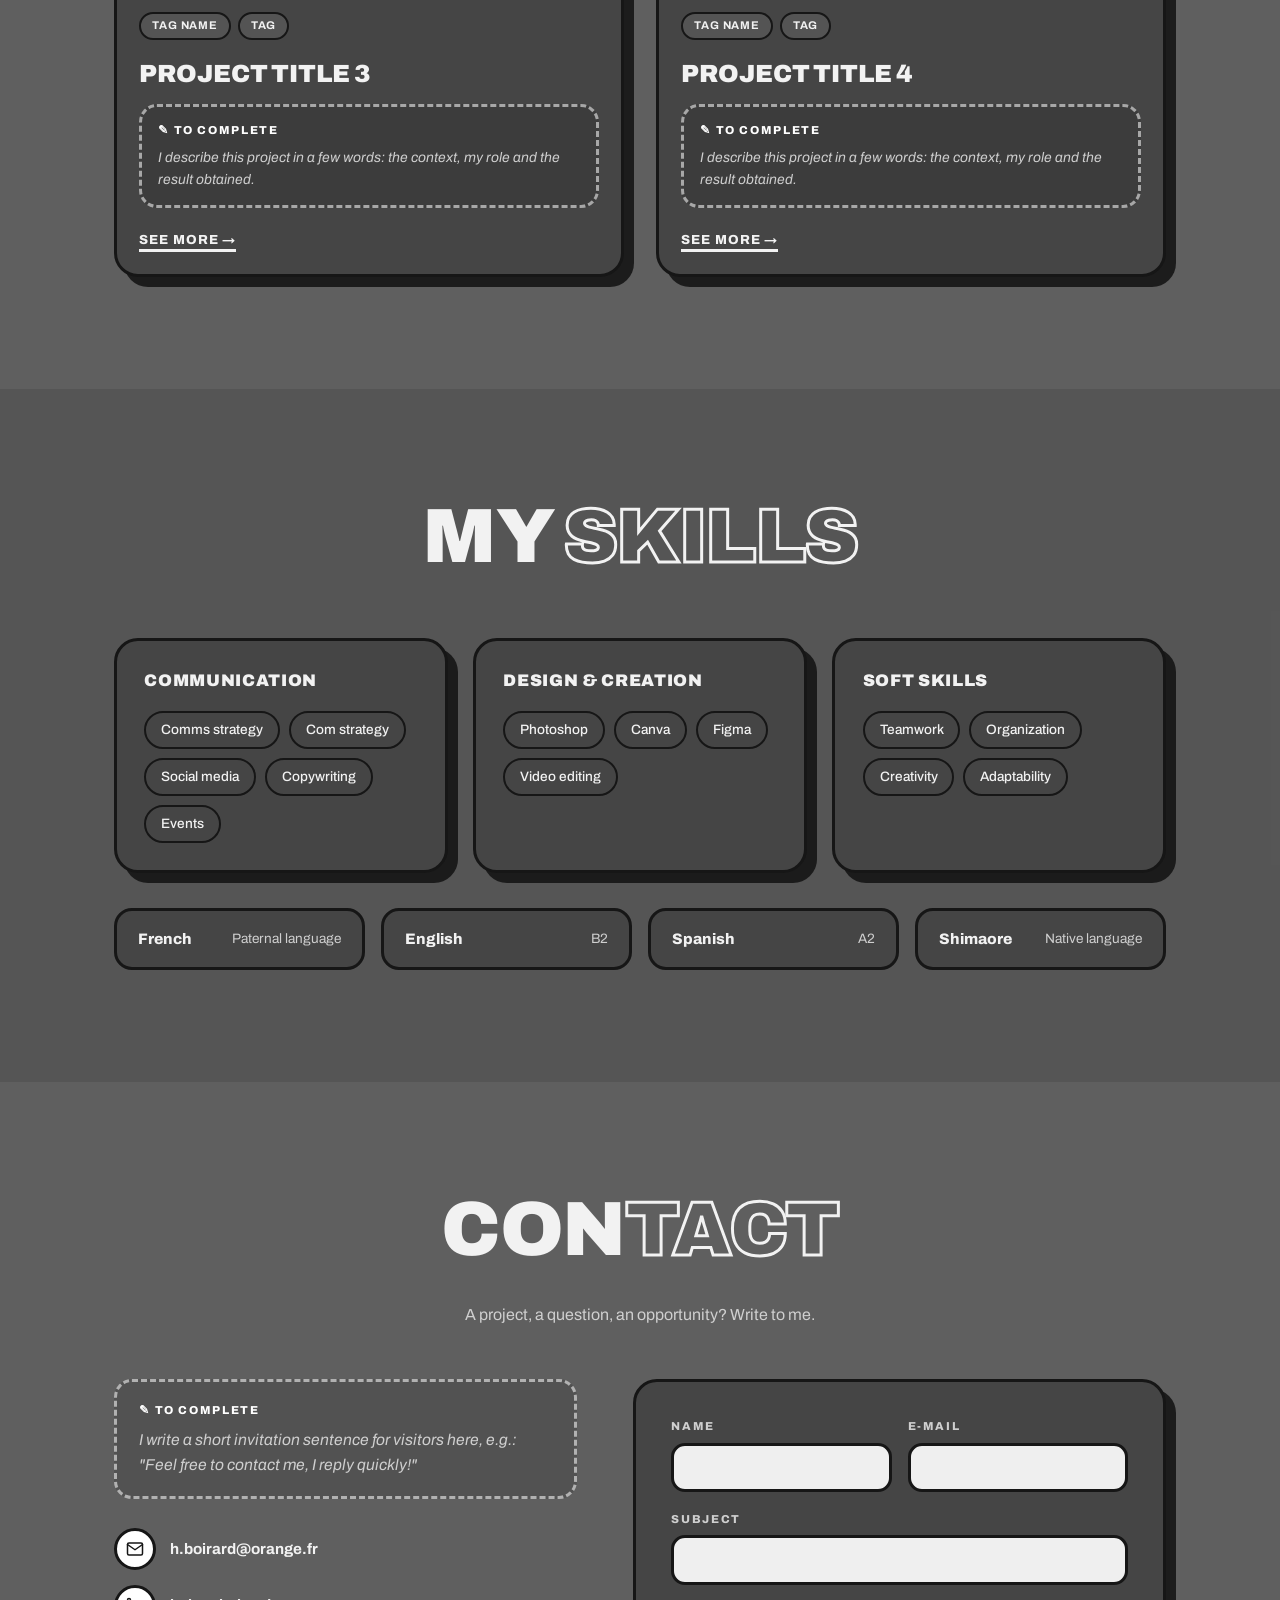
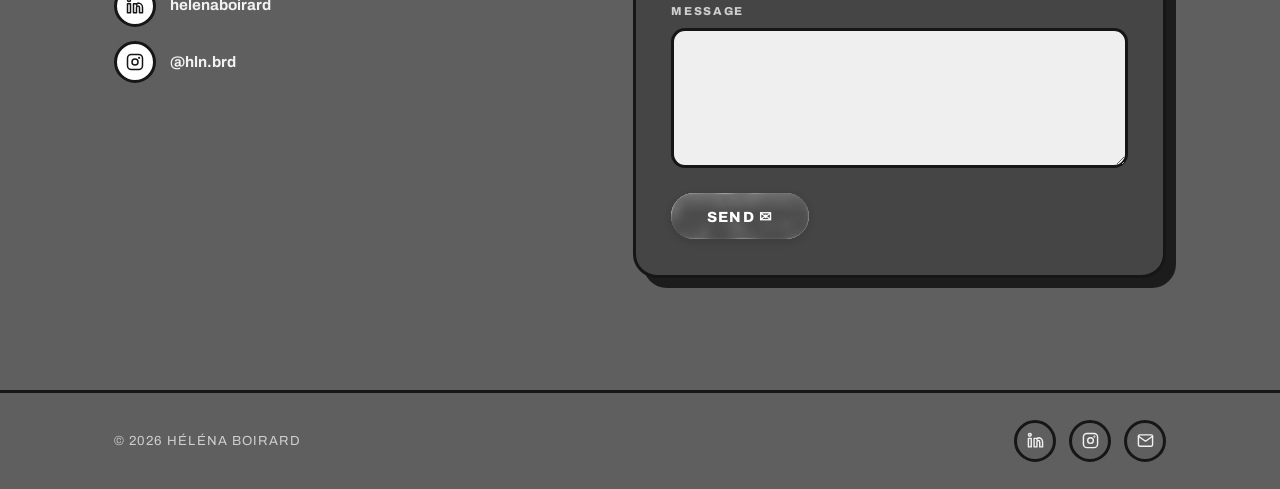
==== commit 34872883: "Photos dédiées au mode fraise (hero + à propos), échangées automatiquement avec le thème" ====
--- a/en/index.html
+++ b/en/index.html
@@ -49,7 +49,7 @@
     </div>
     <div class="hero-side">
       <div class="photo-frame">
-        <img src="../images/hero.jpg" alt="Portrait of Héléna Boirard" loading="eager">
+        <img src="../images/hero.jpg" data-fraise="../images/hero-fraise.jpg" alt="Portrait of Héléna Boirard" loading="eager">
       </div>
       <div class="hero-cta">
         <a class="btn-glass" href="#projets">View my projects</a>
@@ -65,7 +65,7 @@
 
       <div class="about-grid">
         <div class="photo-small">
-          <img src="../images/about.jpg" alt="Portrait of Héléna Boirard" loading="lazy">
+          <img src="../images/about.jpg" data-fraise="../images/about-fraise.jpg" alt="Portrait of Héléna Boirard" loading="lazy">
         </div>
 
         <div class="about-text">
@@ -289,6 +289,7 @@
   </svg>
 
   <div class="mascot" aria-hidden="true">
+    <span class="brr">brr !</span>
         <svg viewBox="0 0 120 120" width="86" height="86">
       <g class="bloub-lean">
       <rect x="24" y="24" width="72" height="80" rx="36" fill="#9a9a9a" stroke="#161616" stroke-width="4"/>
--- a/css/style.css
+++ b/css/style.css
@@ -6,7 +6,39 @@
   --text: #f2f2f2;
   --muted: #cfcfcf;
   --radius: 24px;
-  --shadow: 10px 10px 0 rgba(22, 22, 22, 0.9);
+  --sh-c: rgba(22, 22, 22, 0.9);
+  --sh-c-soft: rgba(22, 22, 22, 0.55);
+  --shadow: 10px 10px 0 var(--sh-c);
+  --shadow-lg: 16px 16px 0 var(--sh-c);
+  --sel-bg: #161616;
+  --sel-text: #ffffff;
+  --alt-overlay: rgba(22, 22, 22, 0.12);
+  --ph-border: rgba(255, 255, 255, 0.55);
+  --ph-bg: rgba(22, 22, 22, 0.16);
+  --input-bg: #efefef;
+  --ok: #9fe8a9;
+  --ko: #ffab9e;
+  --brr-c: #ffffff;
+}
+
+[data-theme="fraise"] {
+  --bg: #F6D8BD;
+  --card: #F39399;
+  --deep: #CF4173;
+  --line: #5D3140;
+  --text: #5D3140;
+  --muted: rgba(93, 49, 64, 0.75);
+  --sh-c: rgba(93, 49, 64, 0.85);
+  --sh-c-soft: rgba(93, 49, 64, 0.5);
+  --sel-bg: #5D3140;
+  --sel-text: #F6D8BD;
+  --alt-overlay: rgba(93, 49, 64, 0.08);
+  --ph-border: rgba(93, 49, 64, 0.55);
+  --ph-bg: rgba(93, 49, 64, 0.09);
+  --input-bg: #FFF3E4;
+  --ok: #1e6e38;
+  --ko: #a03028;
+  --brr-c: #CF4173;
 }
 
 * {
@@ -28,8 +60,8 @@
 }
 
 ::selection {
-  background: #161616;
-  color: #fff;
+  background: var(--sel-bg);
+  color: var(--sel-text);
 }
 
 img { max-width: 100%; display: block; }
@@ -184,7 +216,7 @@
 }
 .lang-pill a:hover {
   background: #fff;
-  color: #161616;
+  color: var(--line);
 }
 
 .btn-glass {
@@ -350,12 +382,12 @@
 
 section { padding-block: clamp(4rem, 9vw, 7rem); }
 section[id] { scroll-margin-top: 96px; }
-.section-alt { background: rgba(22, 22, 22, 0.12); }
+.section-alt { background: var(--alt-overlay); }
 
 .placeholder {
-  border: 3px dashed rgba(255, 255, 255, 0.55);
+  border: 3px dashed var(--ph-border);
   border-radius: 18px;
-  background: rgba(22, 22, 22, 0.16);
+  background: var(--ph-bg);
   padding: 1.2rem 1.4rem;
   color: var(--muted);
   font-style: italic;
@@ -441,7 +473,7 @@
 }
 .card:hover {
   transform: translate(-5px, -5px);
-  box-shadow: 16px 16px 0 rgba(22, 22, 22, 0.9);
+  box-shadow: var(--shadow-lg);
 }
 
 .project-visual {
@@ -519,8 +551,8 @@
 }
 .project-links a:hover {
   background: #fff;
-  color: #161616;
-  border-color: #fff;
+  color: var(--line);
+  border-color: var(--sel-text);
 }
 
 .skills-grid {
@@ -539,7 +571,7 @@
 }
 .skill-group:hover {
   transform: translate(-4px, -4px);
-  box-shadow: 15px 15px 0 rgba(22, 22, 22, 0.9);
+  box-shadow: 15px 15px 0 var(--sh-c);
 }
 .skill-group h3 {
   font-size: 1.05rem;
@@ -564,7 +596,7 @@
 }
 .pill:hover {
   background: #fff;
-  color: #161616;
+  color: var(--line);
   transform: translateY(-2px);
 }
 
@@ -616,7 +648,7 @@
   width: 42px;
   height: 42px;
   background: #fff;
-  color: #161616;
+  color: var(--line);
   border: 3px solid var(--line);
   border-radius: 50%;
   flex-shrink: 0;
@@ -648,20 +680,26 @@
   font-size: 0.95rem;
   display: none;
 }
-.form-status.ok { display: block; color: #9fe8a9; }
-.form-status.ko { display: block; color: #ffab9e; }
+.form-status.ok { display: block; color: var(--ok); }
+.form-status.ko { display: block; color: var(--ko); }
 
 .mascot {
   position: fixed;
   right: 18px;
   bottom: 18px;
   z-index: 40;
-  pointer-events: none;
 }
 .mascot svg {
   display: block;
-  filter: drop-shadow(5px 6px 0 rgba(22, 22, 22, 0.85));
+  cursor: pointer;
+  filter: drop-shadow(5px 6px 0 var(--sh-c));
   animation: bloub-float 3.2s ease-in-out infinite alternate;
+}
+.mascot.shiver .bloub-lean {
+  animation: bloub-shiver 0.55s linear;
+}
+.mascot.shiver .brr {
+  animation: brr-pop 0.55s ease-out forwards;
 }
 .bloub-eyes {
   transform-box: fill-box;
@@ -681,6 +719,36 @@
 @keyframes bloub-blink {
   0%, 93%, 100% { transform: scaleY(1); }
   96%           { transform: scaleY(0.08); }
+}
+@keyframes bloub-shiver {
+  0%, 100% { transform: translate(0, 0) rotate(0deg); }
+  10%      { transform: translate(-2.5px, 1px) rotate(-4deg); }
+  20%      { transform: translate(2.5px, -1px) rotate(4deg); }
+  30%      { transform: translate(-2.5px, 1px) rotate(-4deg); }
+  40%      { transform: translate(2.5px, -1px) rotate(4deg); }
+  50%      { transform: translate(-2px, 1px) rotate(-3deg); }
+  60%      { transform: translate(2px, -1px) rotate(3deg); }
+  70%      { transform: translate(-1.5px, 1px) rotate(-2deg); }
+  80%      { transform: translate(1.5px, -1px) rotate(2deg); }
+  90%      { transform: translate(-1px, 0) rotate(-1deg); }
+}
+.brr {
+  position: absolute;
+  top: -22px;
+  left: 50%;
+  transform: translateX(-50%);
+  font-weight: 800;
+  font-size: 1rem;
+  color: var(--brr-c);
+  text-shadow: 2px 2px 0 var(--sh-c-soft);
+  opacity: 0;
+  pointer-events: none;
+}
+@keyframes brr-pop {
+  0%   { opacity: 0; transform: translateX(-50%) translateY(6px) scale(0.6); }
+  25%  { opacity: 1; transform: translateX(-50%) translateY(0) scale(1.1); }
+  70%  { opacity: 1; transform: translateX(-50%) translateY(-4px) scale(1); }
+  100% { opacity: 0; transform: translateX(-50%) translateY(-12px) scale(0.9); }
 }
 @media (max-width: 900px) {
   .mascot { display: none; }
@@ -701,8 +769,8 @@
 .field input,
 .field textarea {
   width: 100%;
-  background: #efefef;
-  color: #161616;
+  background: var(--input-bg);
+  color: var(--line);
   border: 3px solid var(--line);
   border-radius: 14px;
   padding: 0.85rem 1rem;
@@ -714,7 +782,7 @@
 .field textarea:focus {
   outline: none;
   transform: translate(-3px, -3px);
-  box-shadow: 5px 5px 0 rgba(22, 22, 22, 0.55);
+  box-shadow: 5px 5px 0 var(--sh-c-soft);
 }
 .field textarea {
   resize: vertical;
@@ -750,7 +818,7 @@
 }
 .socials a:hover {
   background: #fff;
-  color: #161616;
+  color: var(--line);
   transform: translateY(-3px);
 }
 
@@ -789,3 +857,8 @@
   .section-title .outline,
   .hero h1 .outline { -webkit-text-stroke-width: 2px; }
 }
+
+body, .card, .fact, .skill-group, .contact-form, .site-footer,
+.section-alt, .placeholder, .field input, .field textarea {
+  transition: background-color 0.4s ease, color 0.4s ease, border-color 0.4s ease;
+}
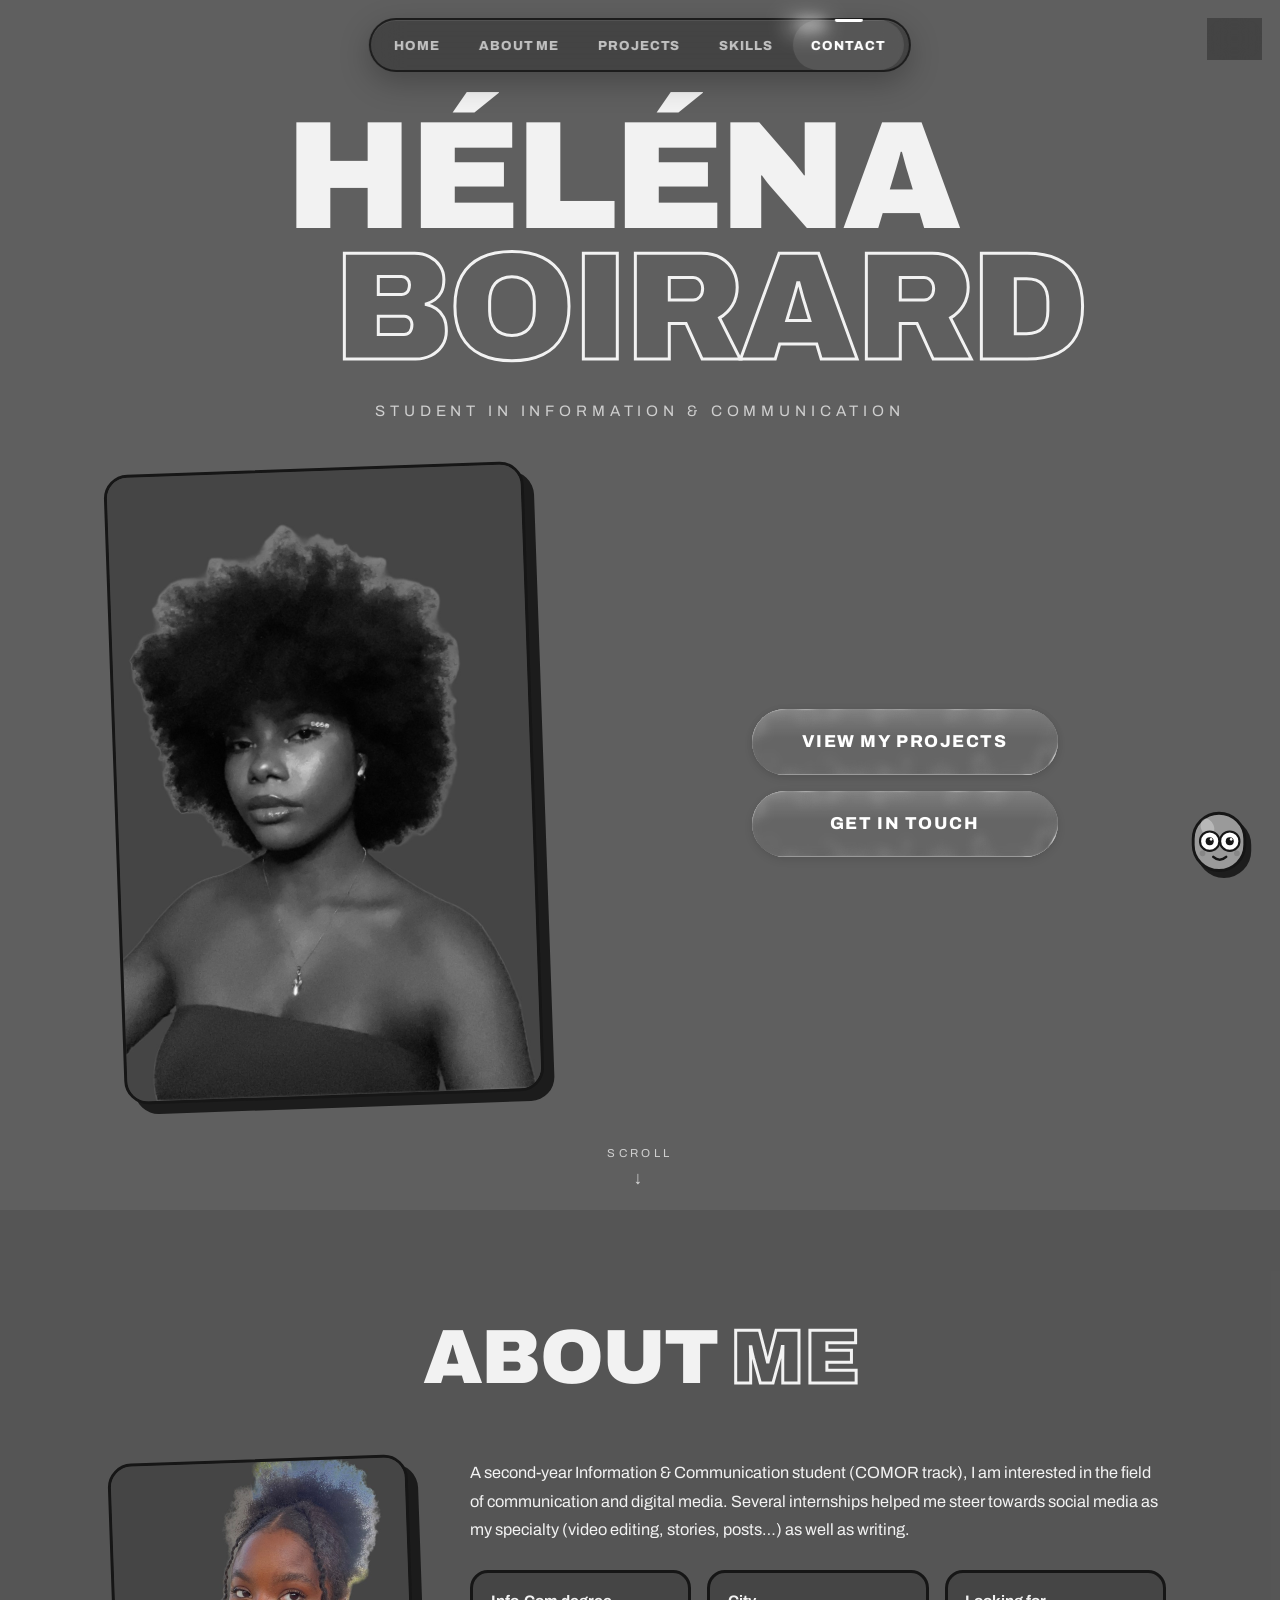
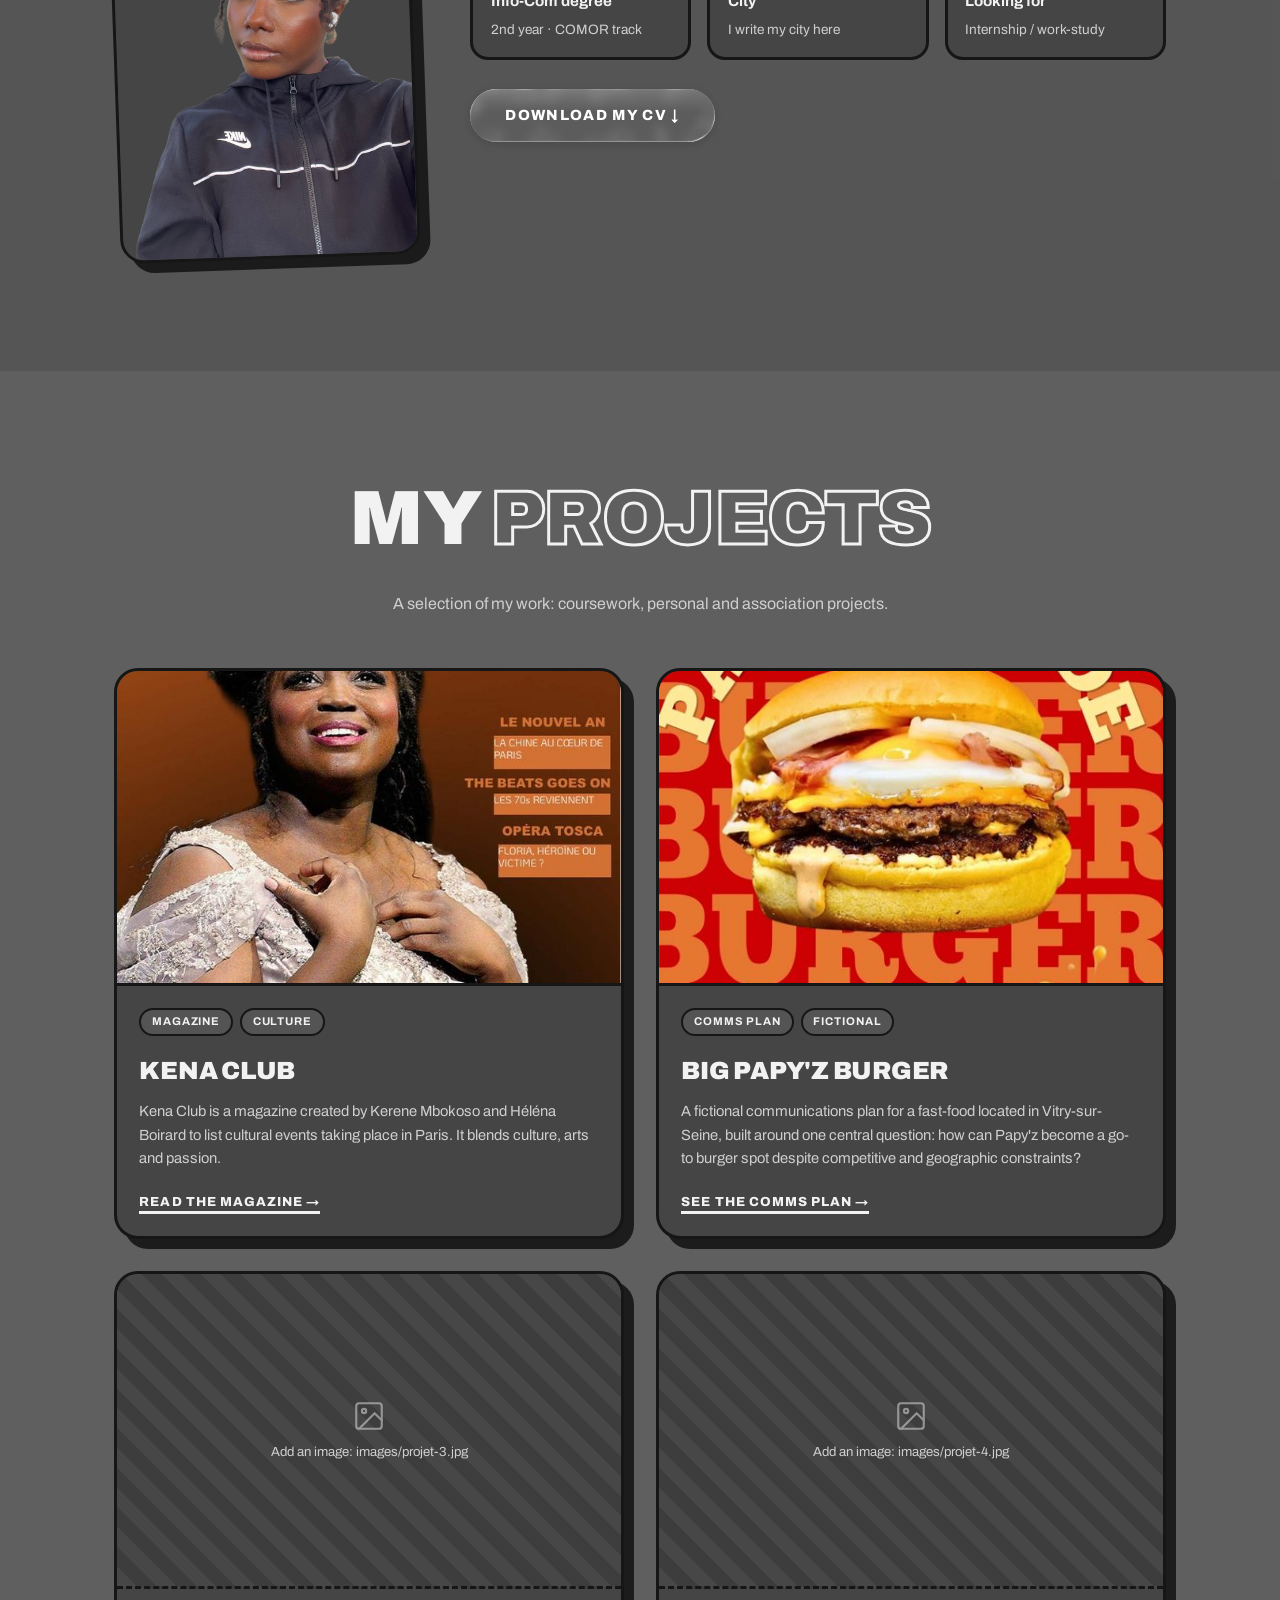
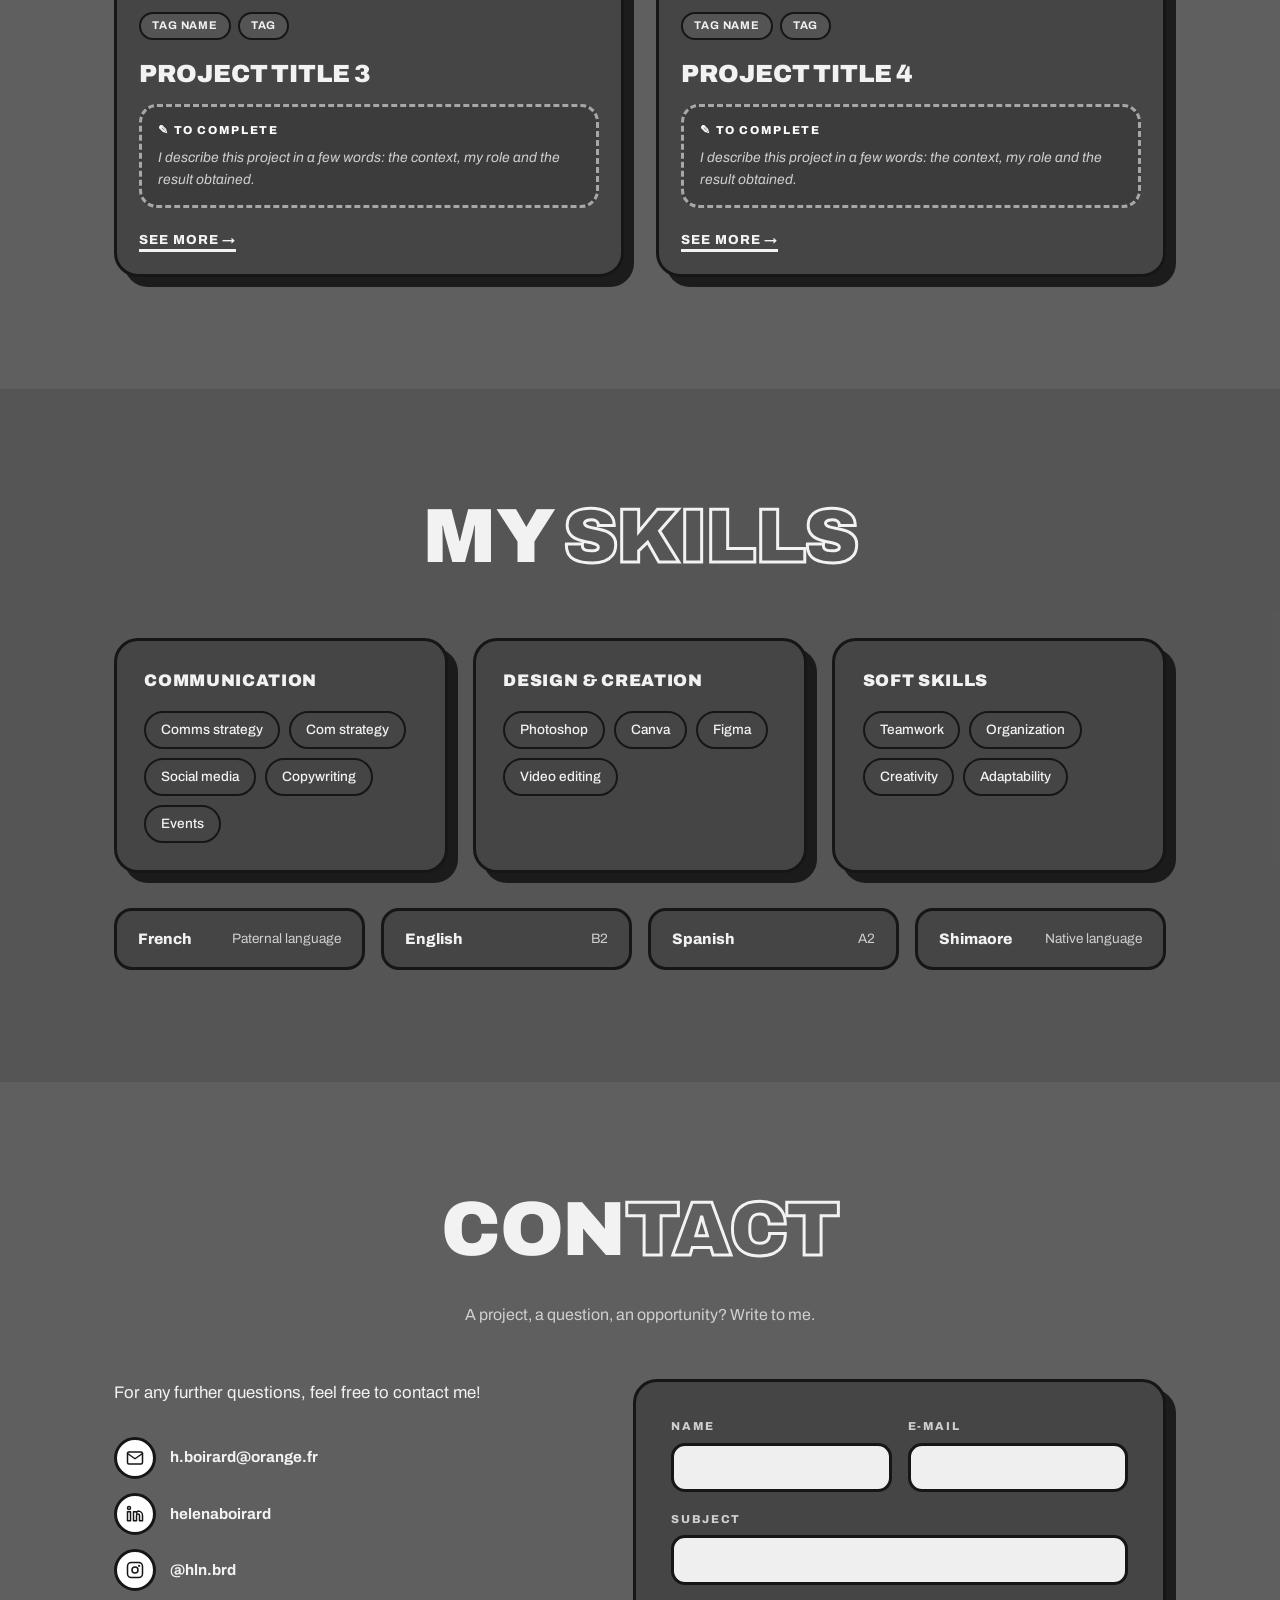
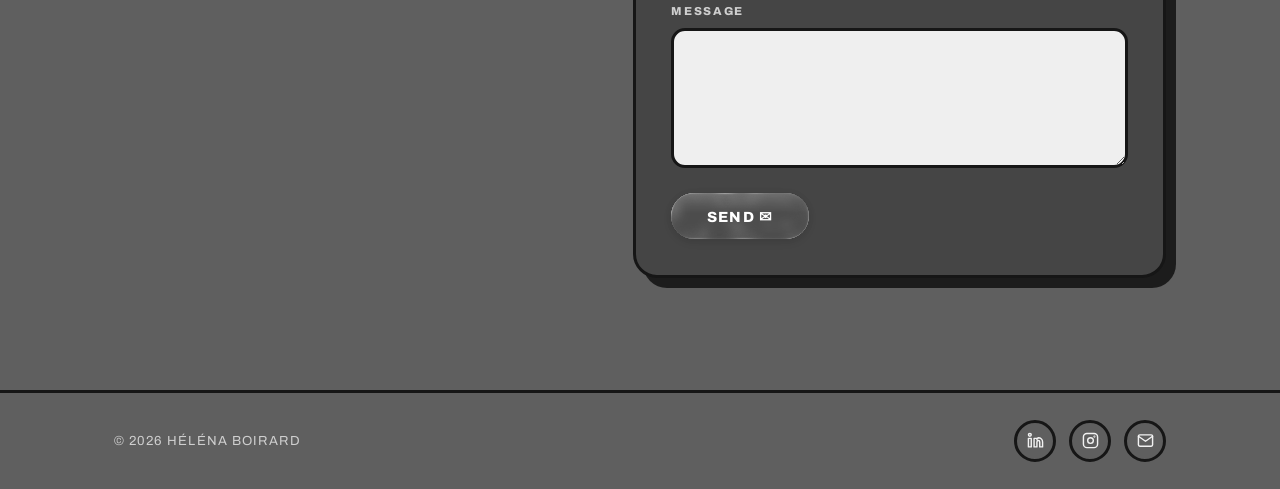
==== commit eca989a8: "Texte d'invitation de la section Contact (FR/EN)" ====
--- a/en/index.html
+++ b/en/index.html
@@ -202,10 +202,9 @@
 
       <div class="contact-grid">
         <div class="reveal">
-          <div class="placeholder">
-            I write a short invitation sentence for visitors here, e.g.:
-            "Feel free to contact me, I reply quickly!"
-          </div>
+          <p class="contact-invite">
+            For any further questions, feel free to contact me!
+          </p>
 
           <div class="contact-links">
             <a class="contact-link" href="mailto:h.boirard@orange.fr">
--- a/css/style.css
+++ b/css/style.css
@@ -341,6 +341,10 @@
   flex-direction: column;
   gap: 1rem;
 }
+.hero-cta .btn-glass {
+  font-size: 1.08rem;
+  padding: 1.1em 2.9em;
+}
 
 .photo-frame {
   width: min(420px, 78vw);
@@ -437,6 +441,12 @@
   color: var(--text);
 }
 .about-text .about-p strong { color: #fff; }
+
+.contact-invite {
+  margin-bottom: 1.6rem;
+  font-size: 1.05rem;
+  line-height: 1.7;
+}
 
 .facts {
   display: grid;
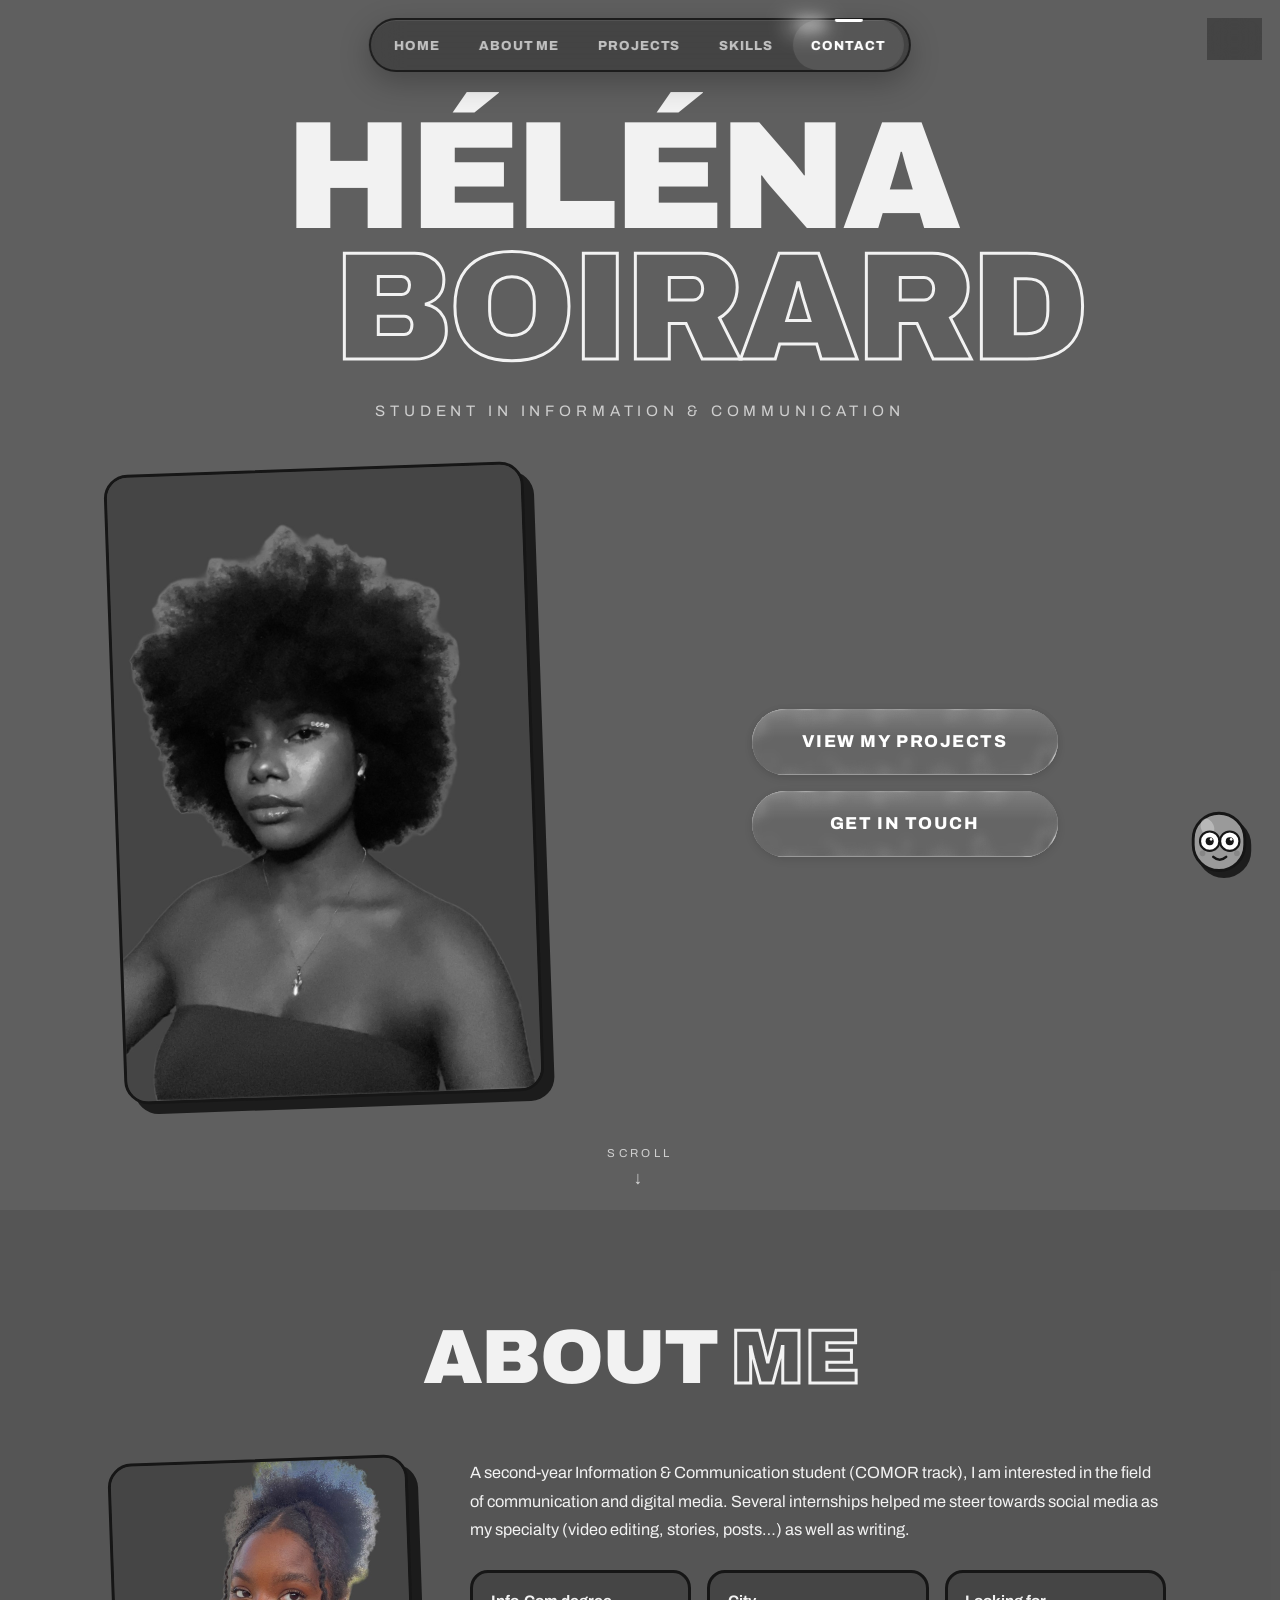
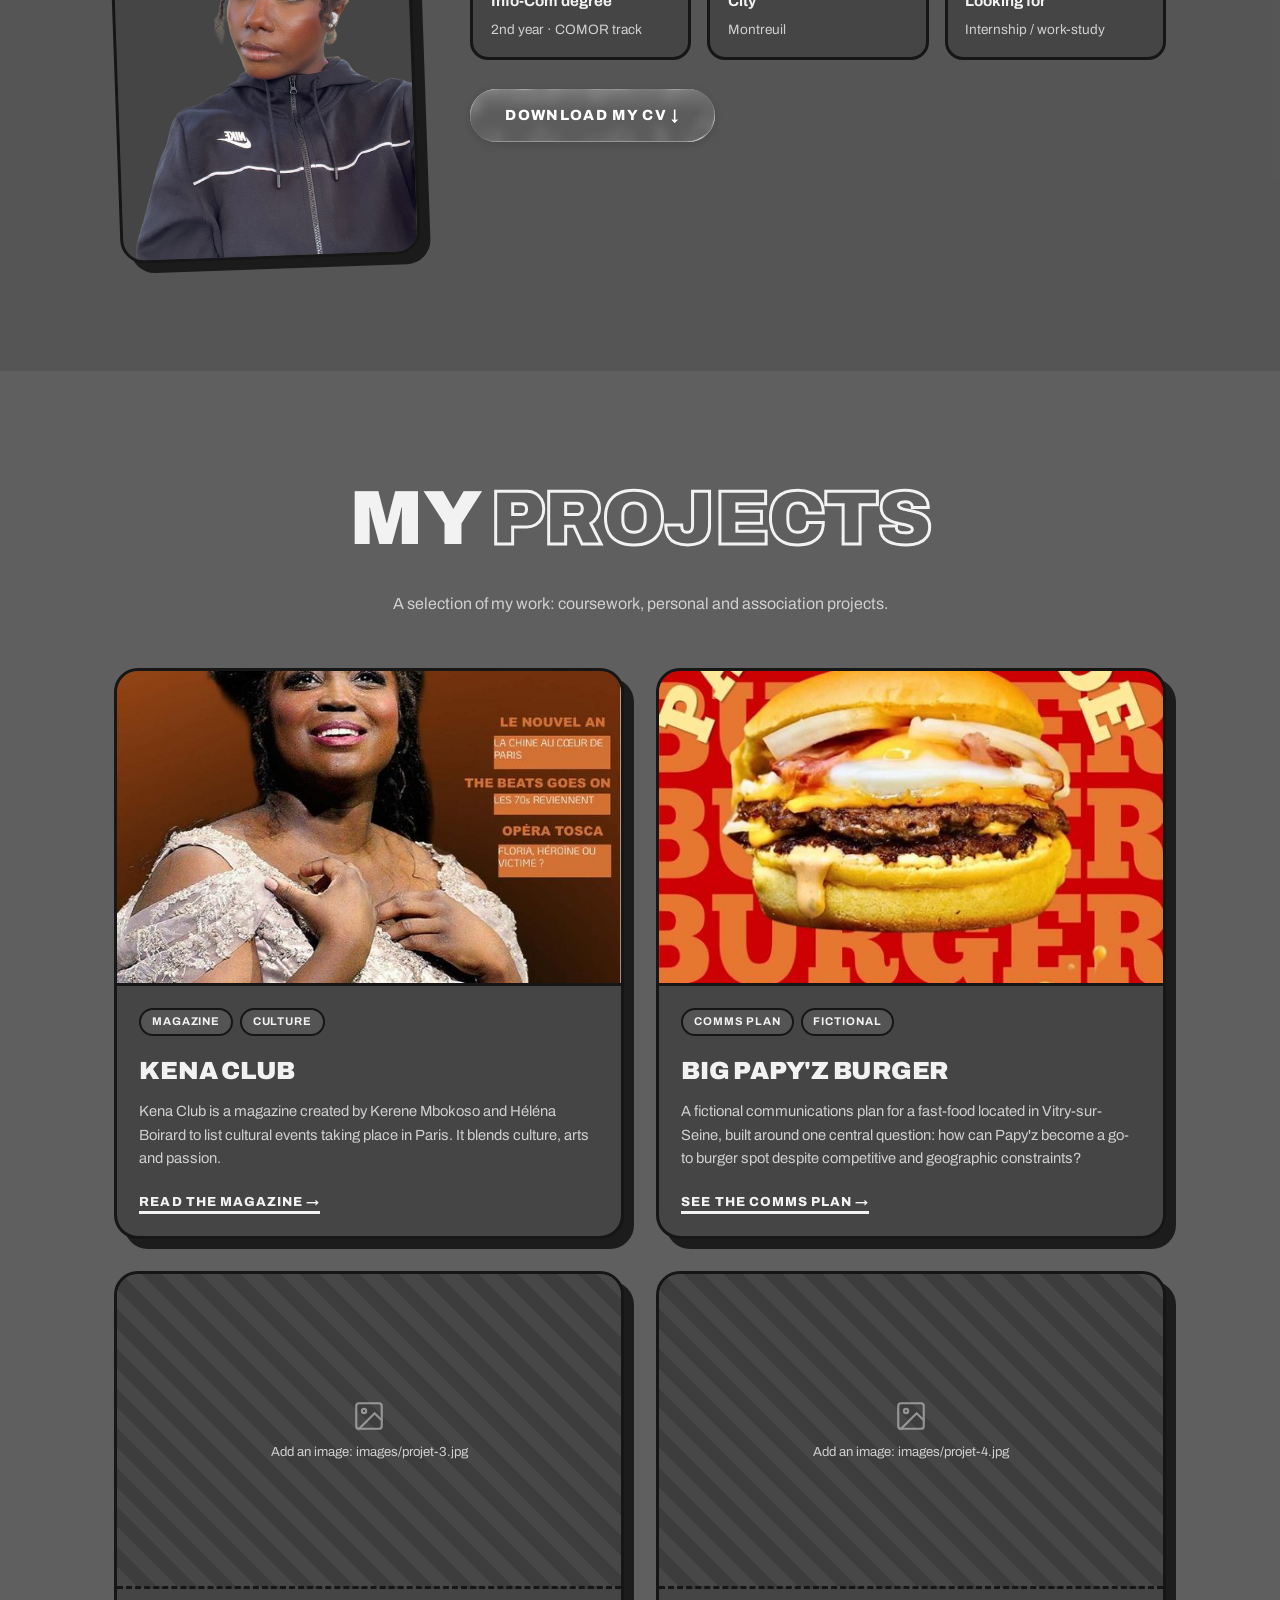
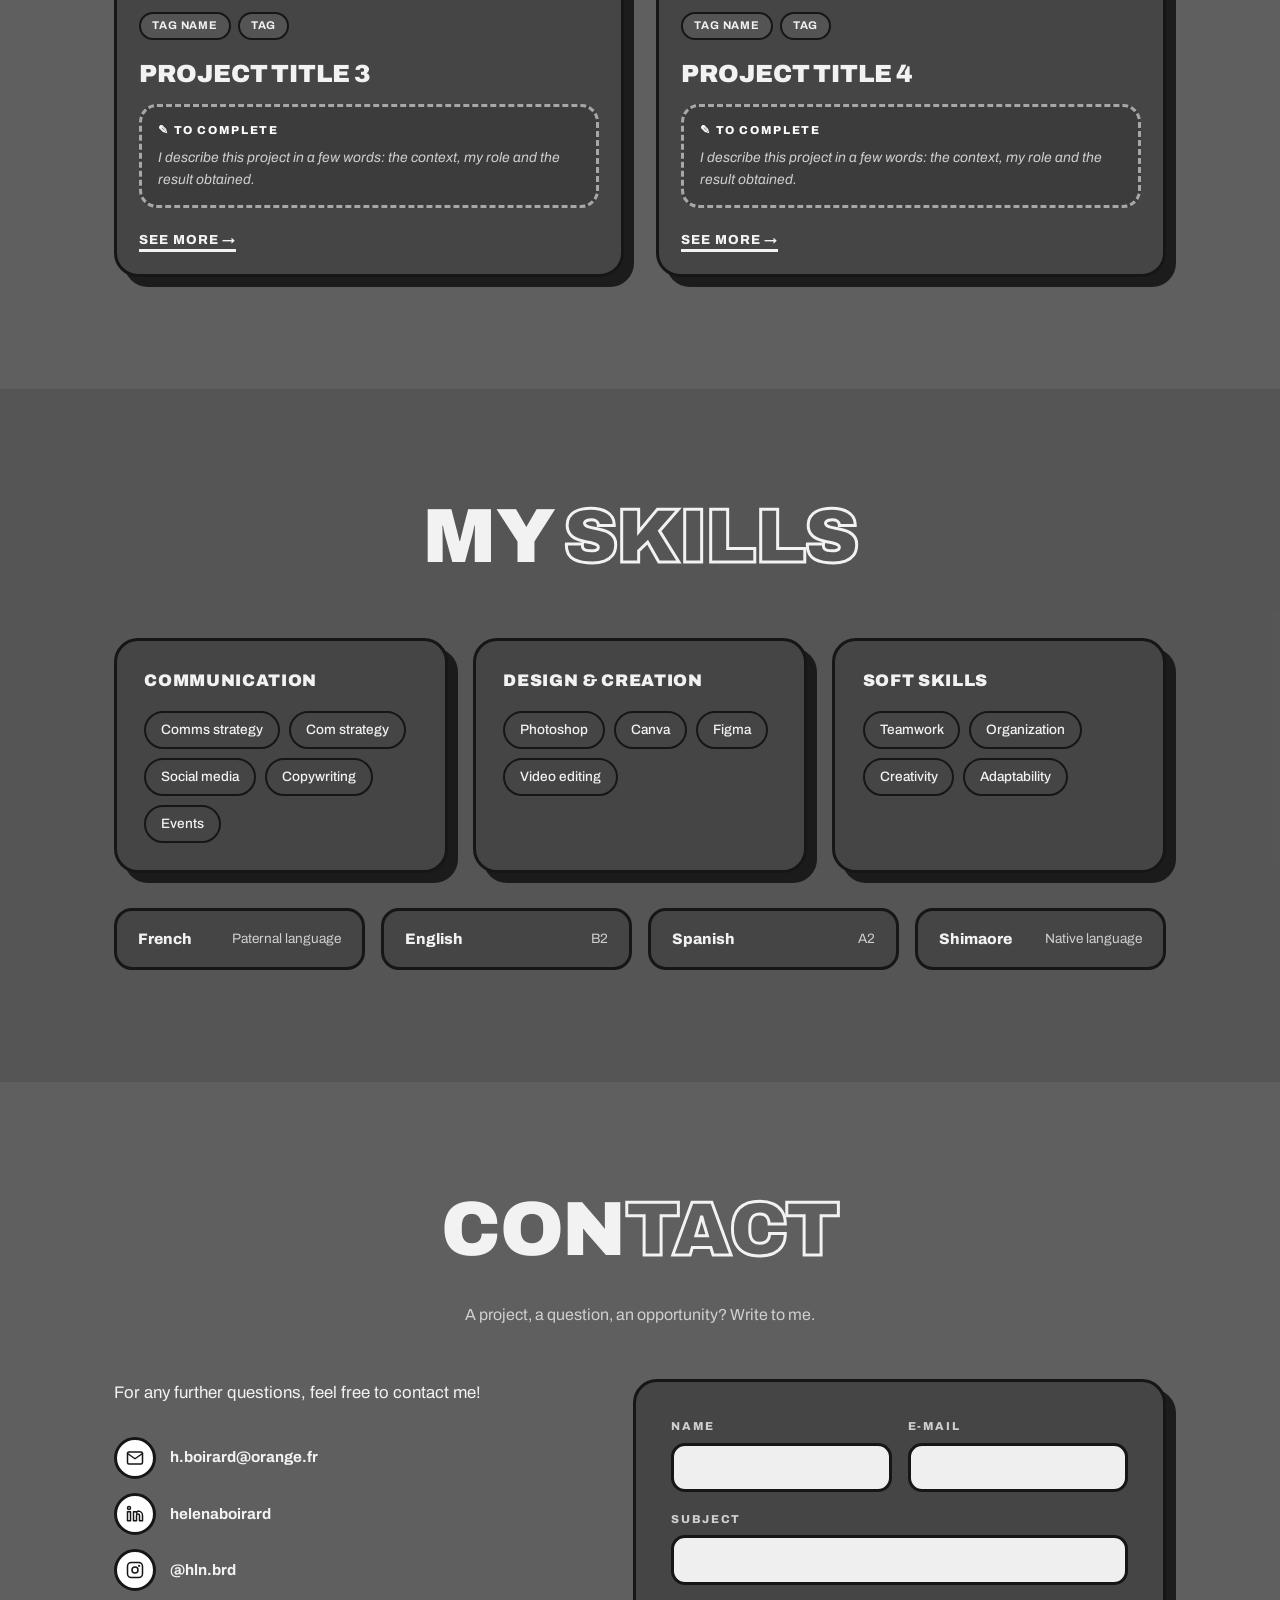
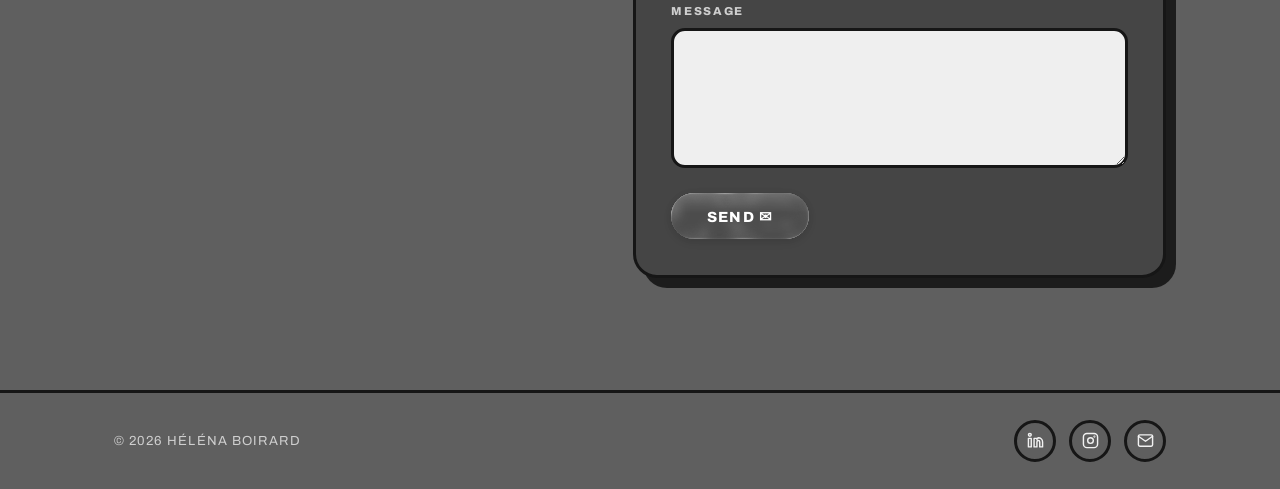
==== commit a7ec6e1c: "Ville : Montreuil (FR/EN)" ====
--- a/en/index.html
+++ b/en/index.html
@@ -78,7 +78,7 @@
 
           <div class="facts reveal">
             <div class="fact"><b>Info-Com degree</b><span>2nd year · COMOR track</span></div>
-            <div class="fact"><b>City</b><span>I write my city here</span></div>
+            <div class="fact"><b>City</b><span>Montreuil</span></div>
             <div class="fact"><b>Looking for</b><span>Internship / work-study</span></div>
           </div>
 
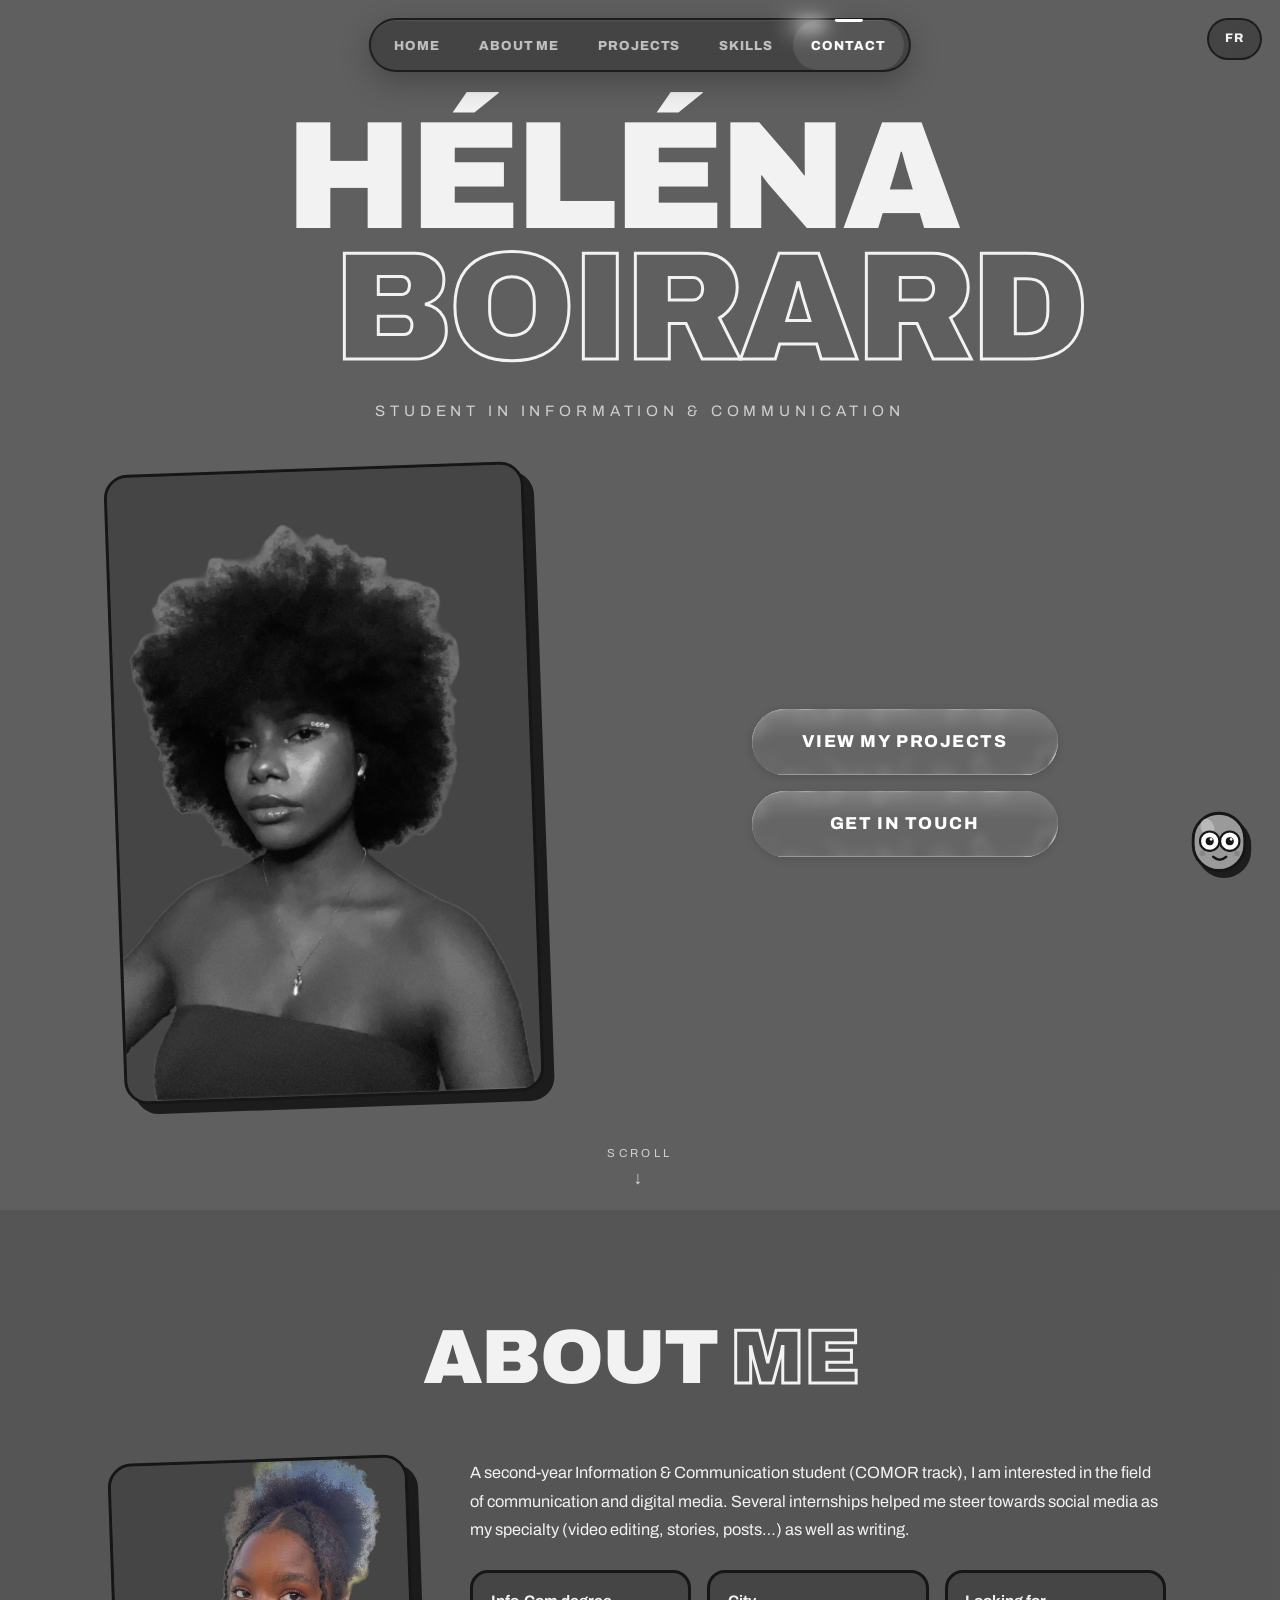
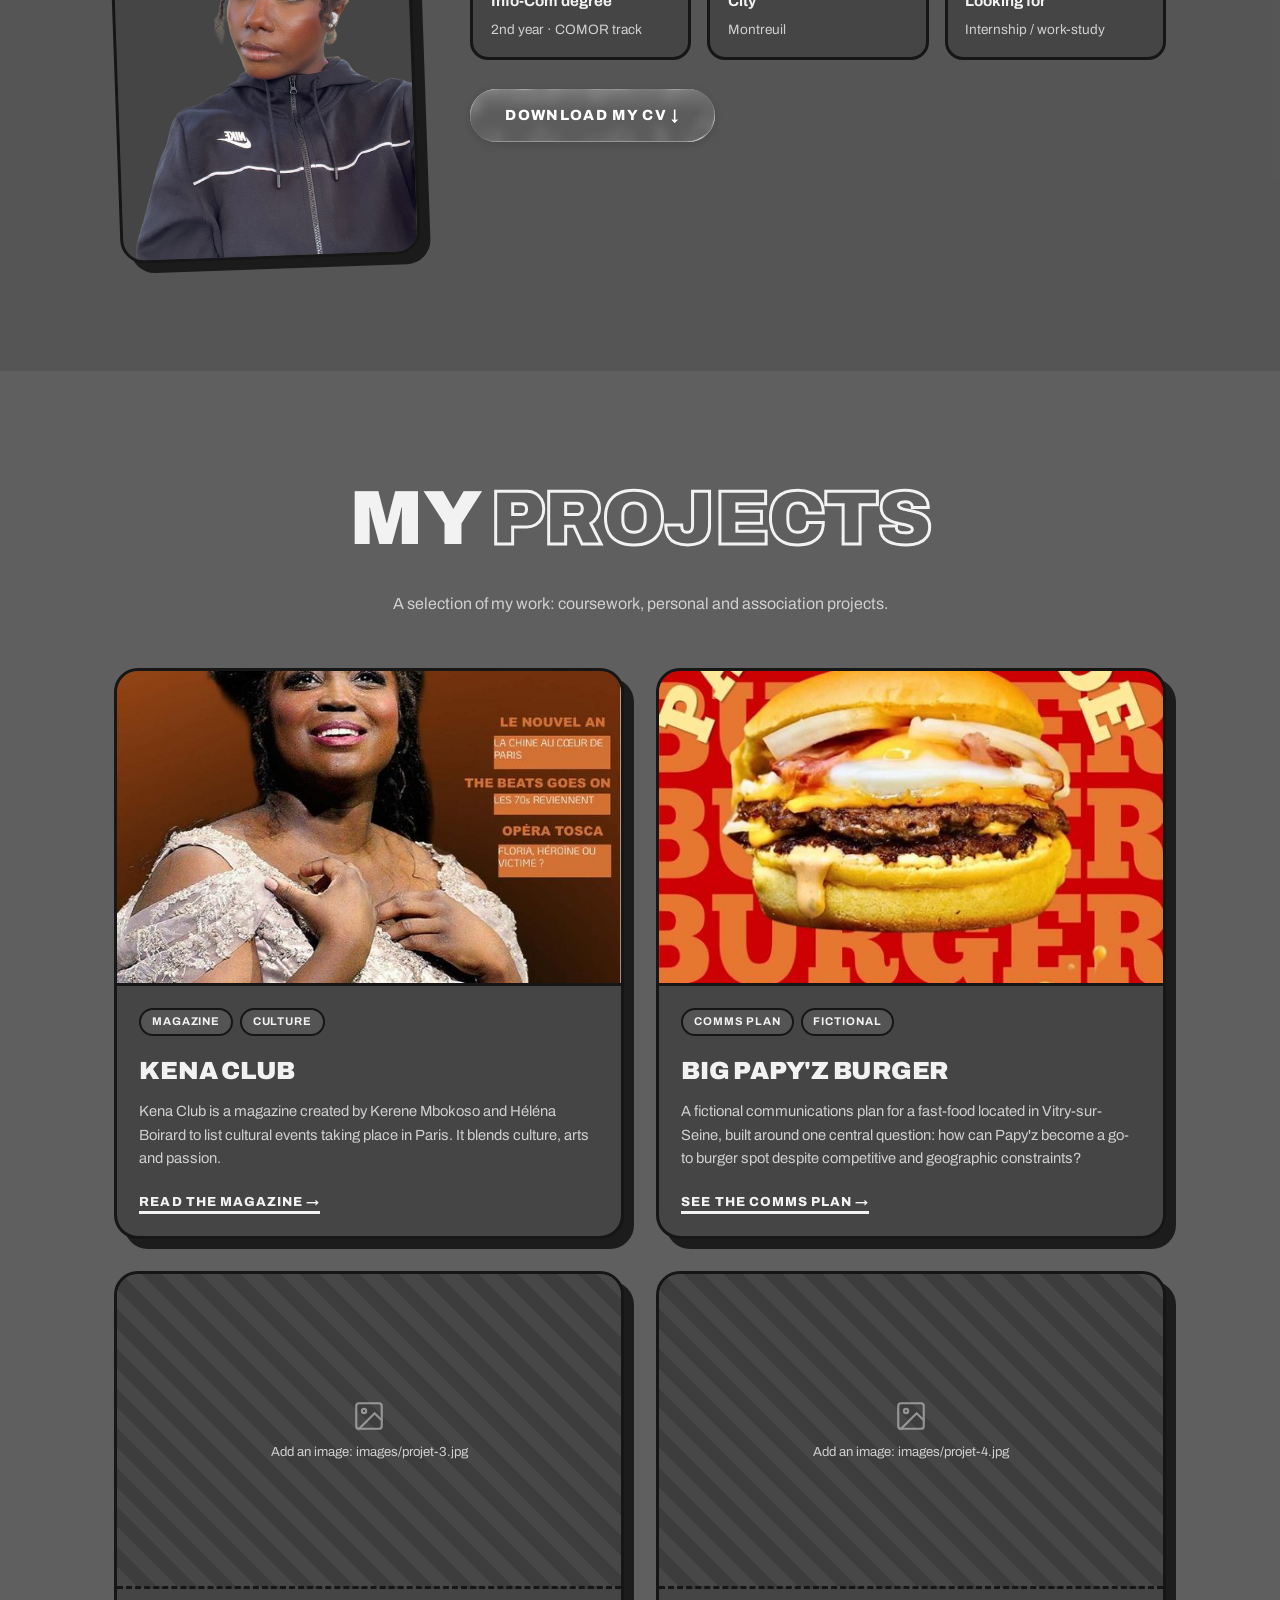
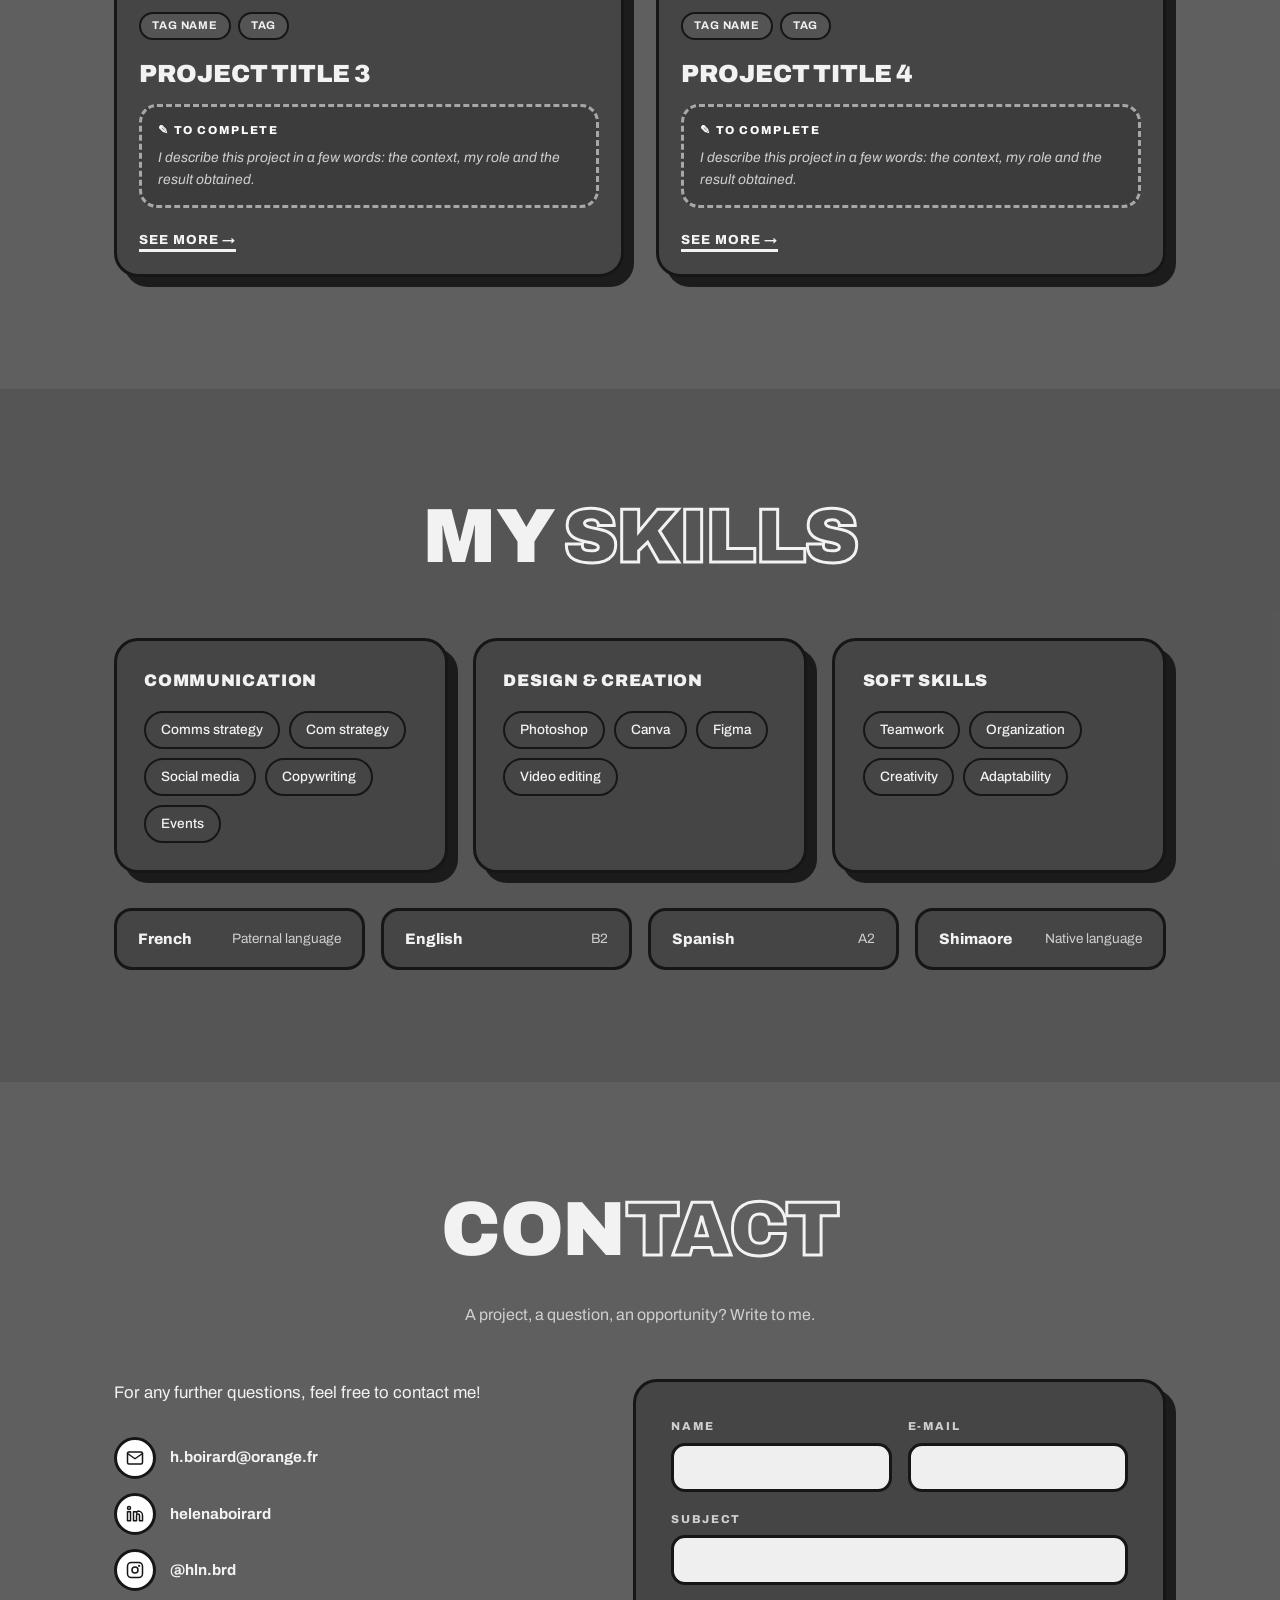
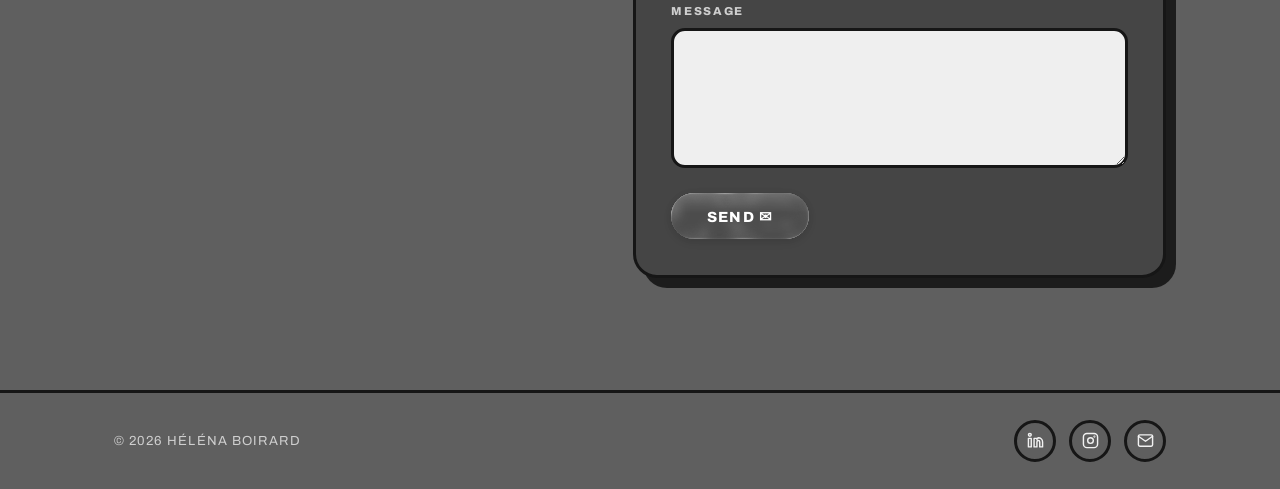
==== commit 3e2caa26: "Titre onglet : supprime le tiret" ====
--- a/en/index.html
+++ b/en/index.html
@@ -3,7 +3,7 @@
 <head>
   <meta charset="UTF-8">
   <meta name="viewport" content="width=device-width, initial-scale=1.0">
-  <title>Héléna Boirard — Portfolio</title>
+  <title>Héléna Boirard Portfolio</title>
   <meta name="description" content="Portfolio of Héléna Boirard, student in Information & Communication.">
   <link rel="preconnect" href="https://fonts.googleapis.com">
   <link rel="preconnect" href="https://fonts.gstatic.com" crossorigin>
